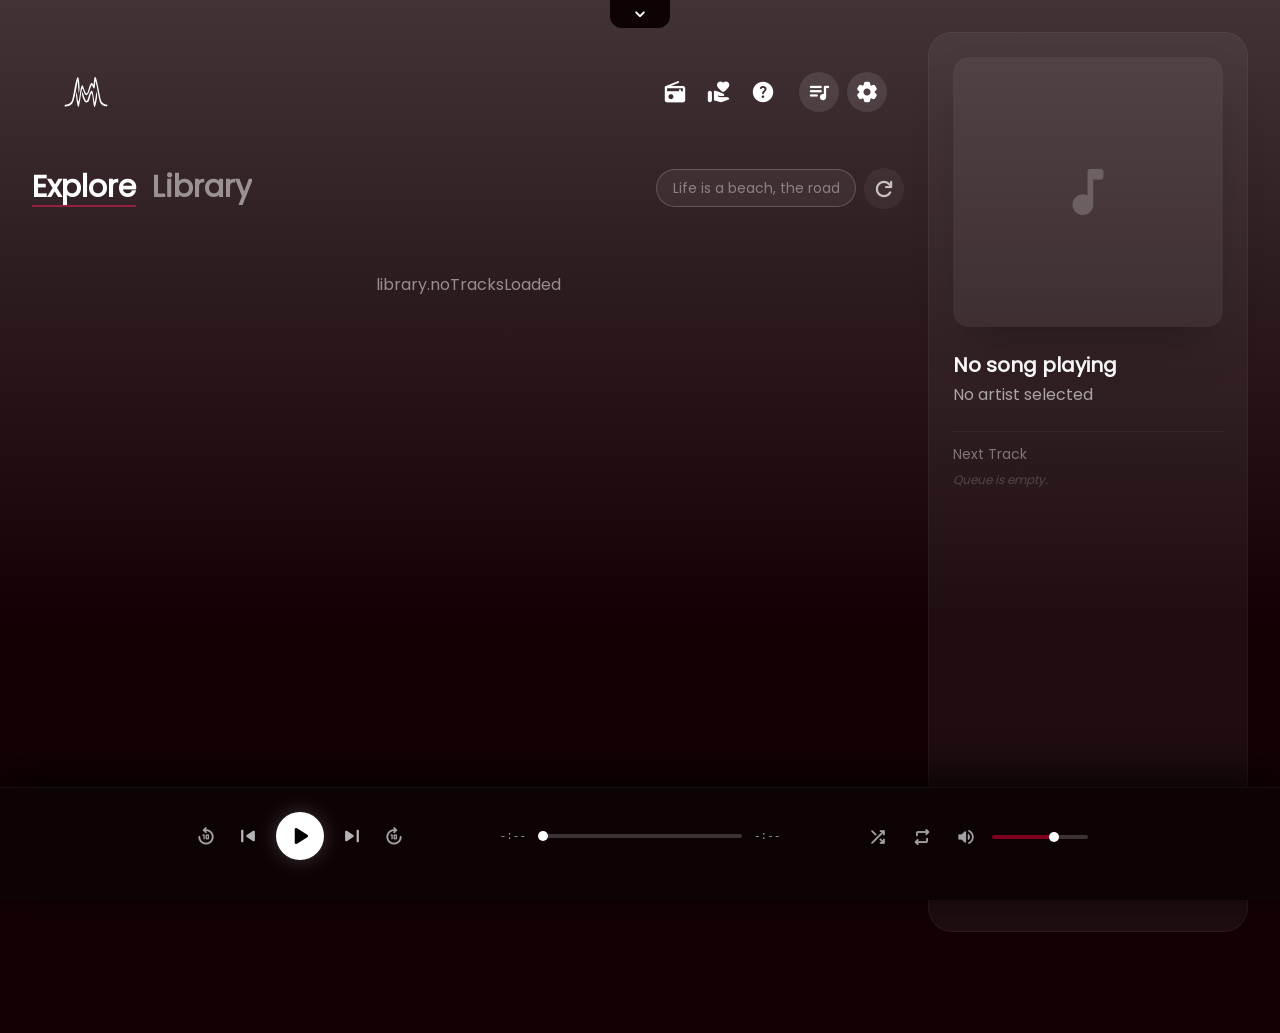
==== index.html @ e2f2f51b "Version Check" ====
<!DOCTYPE html>
<html lang="en">

<head>
    <meta charset="UTF-8">
    <meta name="viewport" content="width=device-width, initial-scale=1.0">
    <title data-i18n="app.title">Melech™ | Your Music, Your Kingdom.</title>
    <meta name="description"
        content="Melech is a free, open-source music player that works offline. No account, no tracking, no subscription. Your music stays on your device. Create playlists, enjoy gapless playback, and discover royalty-free music.">
    <meta name="keywords"
        content="music player, offline music, open source music, free music player, no subscription, privacy focused, local music player, web music player, PWA music, playlist manager">
    <meta name="author" content="Melech">
    <meta name="robots" content="index, follow">
    <link rel="canonical" href="https://melech.xmeroriginals.com">

    <meta property="og:title" content="Melech™ | Your Music, Your Kingdom">
    <meta property="og:description"
        content="A free, open-source music player that works offline. No account, no tracking, no subscription. Your music stays on your device.">
    <meta property="og:type" content="website">
    <meta property="og:url" content="https://melech.xmeroriginals.com">
    <meta property="og:image" content="https://melech.xmeroriginals.com/resources/MelechCover.png">
    <meta property="og:site_name" content="Melech">
    <meta property="og:locale" content="en_US">

    <meta name="twitter:card" content="summary_large_image">
    <meta name="twitter:title" content="Melech™ | Your Music, Your Kingdom">
    <meta name="twitter:description"
        content="A free, open-source music player that works offline. No account, no tracking, no subscription.">
    <meta name="twitter:image" content="https://melech.xmeroriginals.com/resources/MelechCover.png">

    <link rel="manifest" href="manifest.json">
    <meta name="theme-color" content="#140004">
    <meta name="mobile-web-app-capable" content="yes">
    <meta name="apple-mobile-web-app-capable" content="yes">
    <meta name="apple-mobile-web-app-status-bar-style" content="black-translucent">
    <meta name="apple-mobile-web-app-title" content="Melech">
    <link rel="apple-touch-icon" href="resources/512x512.png">
    <link id="favicon" rel="icon" type="image/svg+xml" href="resources/MelechLogoWhite.svg">

    <script type="application/ld+json">
    {
        "@context": "https://schema.org",
        "@type": "WebApplication",
        "name": "Melech",
        "headline": "Melech™ | Your Music, Your Kingdom",
        "description": "A free, open-source music player that works offline. No account, no tracking, no subscription.",
        "url": "https://melech.xmeroriginals.com",
        "applicationCategory": "MusicApplication",
        "operatingSystem": "Any",
        "offers": {
            "@type": "Offer",
            "price": "0",
            "priceCurrency": "USD"
        },
        "featureList": [
            "Offline music playback",
            "No account required",
            "No tracking",
            "Gapless playback",
            "Playlist management",
            "Smart volume",
            "Radio stations",
            "Import/Export library"
        ],
        "author": {
            "@type": "Organization",
            "name": "Melech Open Source Project",
            "url": "https://github.com/melechproject/"
        },
        "image": "https://melech.xmeroriginals.com/resources/MelechCover.png",
        "screenshot": "https://melech.xmeroriginals.com/resources/MelechCover.png"
    }
    </script>

    <script src="lib/tailwind.js"></script>
    <link rel="stylesheet" href="src/style.css">
    <link rel="stylesheet" href="src/styles/navbarMenu.css">
    <link rel="stylesheet" href="src/styles/playlist.css">
    <style>
        @font-face {
            font-family: 'Material Symbols Rounded';
            src: url('resources/icons/MaterialSymbolsRounded_Filled-Medium.ttf') format('truetype');
            font-weight: normal;
            font-style: normal;
        }

        .material-symbols-rounded {
            font-family: 'Material Symbols Rounded';
            font-weight: normal;
            font-size: 24px;
            display: inline-flex;
            align-items: center;
            justify-content: center;
            line-height: 1;
            vertical-align: middle;
        }

        @font-face {
            font-family: 'Poppins';
            src: url('resources/fonts/Poppins-Regular.ttf') format('truetype');
            font-weight: normal;
            font-style: normal;
        }

        * {
            box-sizing: border-box;
            margin: 0;
            padding: 0;
        }

        #desktopNowPlaying {
            display: none;
        }

        @media (min-width: 1024px) {
            #desktopNowPlaying {
                display: flex;
                position: fixed;
                right: 2rem;
                top: 2rem;
                width: 20rem;
                height: 100vh;
                z-index: 40;
                transition: height 0.5s ease;
            }

            #contentArea {
                margin-right: calc(20rem + 1.5rem);
            }
        }

        #desktopNowPlaying .custom-scrollbar {
            flex: 1;
            overflow-y: auto;
        }

        body {
            font-family: 'Poppins', sans-serif;
            background-color: var(--background-color);
            overflow-x: hidden;
        }

        :root {
            --primary-color: #800020;
            --primary-color-opacity: #8000205a;
            --secondary-color: #73021e;
            --overlay-color: #000000c4;
            --overlay-blur: 5px;
            --text-color: #ffffff;
            --background-color: #140004;
            --nav-link-color: #800020;
            --button-deactive-color: rgba(162, 162, 162, 1);
        }

        @media (max-width: 576px) {
            #menuControlBtn {
                display: flex;
            }

            .nav-links {
                display: none;
            }
        }
    </style>
</head>

<body class="has-footer no-scrollbar">
    <div id="playlistOverlay" role="dialog" aria-modal="true" aria-label="Menu"
        class="fixed inset-y-0 left-0 w-full sm:w-[25rem] bg-[#0D0204] shadow-2xl z-[70] flex flex-col -translate-x-full opacity-0 transition-[transform,opacity] duration-300 ease-in-out [&.open]:translate-x-0 [&.open]:opacity-100 border-r border-white/10 pointer-events-none [&.open]:pointer-events-auto will-change-transform">
        <div class="flex flex-col h-full pt-safe-top pb-safe-bottom">
            <div class="flex items-center justify-between p-4 border-b border-white/10">
                <h2 id="menuTopTitle" class="text-xl font-bold text-white flex items-center gap-2">
                    <span id="panelGreeting"></span>
                </h2>
                <button id="playlistCloseBtn" aria-label="Close" data-i18n-aria="upload.close"
                    class="w-10 h-10 flex items-center justify-center rounded-full hover:bg-white/10 transition-all">
                    <span translate="no" class="material-symbols-rounded text-white">close</span>
                </button>
            </div>

            <div id="playlistList" class="flex-1 overflow-y-auto p-4 space-y-3 custom-scrollbar"
                style="padding-bottom: 5rem;">

            </div>
        </div>
        <div class="absolute bottom-0 left-0 right-0 h-32 pointer-events-none"
            style="background: linear-gradient(to top, rgba(13,2,4,0.95) 0%, rgba(13,2,4,0.8) 40%, transparent 100%);">
        </div>
        <div class="absolute bottom-4 left-3 pointer-events-auto flex items-center gap-2">
            <img src="./resources/JH-PartnerLogo.png" id="jukehostStandaloneBtn"
                class="w-14 h-14 flex items-center justify-center rounded-full shadow-lg transition-all duration-300 ease-out text-white shrink-0 z-10 active:scale-95 cursor-pointer"
                aria-label="Import from JukeHost">
            <div id="playlistFabContainer"
                class="flex items-center rounded-full shadow-lg transition-all duration-300 ease-out"
                style="width: 56px; height: 56px; background: var(--primary-color); overflow: hidden; -webkit-transform: translateZ(0); transform: translateZ(0);">
                <style>
                    #playlistFabContainer::-webkit-scrollbar {
                        display: none;
                    }
                </style>
                <button id="playlistFabBtn"
                    class="w-14 h-14 flex items-center justify-center text-white shrink-0 sticky left-0 z-10"
                    style="background: var(--primary-color); -webkit-backface-visibility: hidden; backface-visibility: hidden;">
                    <span id="playlistFabIcon" class="material-symbols-rounded text-2xl">more_vert</span>
                </button>
                <div id="playlistFabActions"
                    class="flex items-center gap-2 pr-3 opacity-0 transition-[max-width,opacity] duration-300 ease-out whitespace-nowrap shrink-0 will-change-[max-width,opacity]"
                    style="max-width: 0; overflow: hidden; overflow-x: auto;">
                    <button id="createPlaylistBtn"
                        class="flex items-center gap-2 px-4 py-2.5 text-white rounded-full text-sm font-medium transition-all shrink-0">
                        <span translate="no" class="material-symbols-rounded text-lg">add</span>
                        <span data-i18n="playlist.newPlaylist">New Playlist</span>
                    </button>
                    <button id="importPlaylistBtn"
                        class="flex items-center gap-2 px-4 py-2.5 text-white rounded-full text-sm font-medium transition-all shrink-0">
                        <span translate="no" class="material-symbols-rounded text-lg">upload</span>
                        <span data-i18n="playlist.import">Import</span>
                    </button>
                </div>
            </div>
        </div>
    </div>

    <div id="menuOverlay" role="dialog" aria-modal="true" aria-label="Quick Access" data-i18n-aria="nav.menu">
        <button id="menuCloseBtn" aria-label="Close Menu" data-i18n-aria="nav.closeMenu">
            <span translate="no" class="material-symbols-rounded" translate="no">close</span>
        </button>
        <a href="#" id="mobileRadioBtn" class="flex items-center gap-2 text-lg text-white">
            <span translate="no" class="material-symbols-rounded text-4xl" translate="no">
                radio
            </span>
            <span data-i18n="nav.radio">Radio</span>
        </a>
        <a id="donateBtn" href="https://buymeacoffee.com/xmer" target="_blank"
            class="flex items-center gap-2 text-lg text-white">
            <span translate="no" class="material-symbols-rounded text-4xl" translate="no">
                volunteer_activism
            </span>
            <span data-i18n="nav.donate">Donate</span>
        </a>
        <a href="about/" target="_blank" class="flex items-center gap-2 text-lg text-white">
            <span translate="no" class="material-symbols-rounded text-4xl" translate="no">
                help
            </span>
            <span data-i18n="nav.about">About</span>
        </a>
    </div>

    <main class="flex flex-col md:flex-row gap-6 p-4 md:p-8 relative"
        style="background-color: var(--background-color); min-height: 100vh;">
        <div id="coverDynamicColorBg"></div>
        <div id="contentArea" class="flex-1">

            <div id="staticNavbarContainer" class="navbar-container mb-8">
                <nav class="navbar" aria-label="Quick Access" data-i18n-aria="nav.menu">
                    <div>
                        <img src="resources/MelechLogoWhite.svg" class="navbar-logo" alt="Melech Logo">
                    </div>
                    <div class="flex items-center">
                        <div class="nav-links mr-2">
                            <a href="#" id="desktopRadioBtn" class="flex items-center text-white">
                                <span translate="no" class="material-symbols-rounded text-2xl"
                                    translate="no">radio</span>
                            </a>
                            <a class="donate-btn flex items-center text-white" id="donateBtn"
                                href="https://buymeacoffee.com/xmer" target="_blank">
                                <span translate="no" class="material-symbols-rounded text-2xl"
                                    translate="no">volunteer_activism</span>
                            </a>
                            <a href="about/" target="_blank" class="flex items-center text-white mr-2">
                                <span translate="no" class="material-symbols-rounded text-2xl"
                                    translate="no">help</span>
                            </a>
                        </div>

                        <button id="menuControlBtn" aria-label="Open Menu" aria-expanded="false"
                            aria-controls="menuOverlay">
                            <span translate="no" class="material-symbols-rounded text-white" translate="no">menu</span>
                        </button>

                        <button id="playlistMenuBtn" aria-label="Playlists" data-i18n-aria="nav.playlists"
                            aria-expanded="false"
                            class="flex items-center justify-center w-10 h-10 rounded-full bg-white/10 hover:bg-white/20 transition-all">
                            <span translate="no" class="material-symbols-rounded text-white"
                                translate="no">queue_music</span>
                        </button>

                        <button id="settingsBtnMain" aria-label="Settings"
                            class="flex items-center justify-center w-10 h-10 rounded-full bg-white/10 hover:bg-white/20 transition-all ml-2">
                            <span translate="no" class="material-symbols-rounded text-white"
                                translate="no">settings</span>
                        </button>
                    </div>
                </nav>
            </div>

            <div id="fixedNavbarContainer"></div>

            <section id="songLibrary" class="mt-8">
                <div id="songLibraryHeader" class="flex items-center justify-between gap-3 mb-6">
                    <div id="musicSourceTabs"
                        class="flex items-center gap-4 whitespace-nowrap overflow-hidden transition-all duration-300"
                        role="tablist" aria-label="Music source">
                        <button id="exploreTab" role="tab" aria-selected="true" aria-controls="exploreContent"
                            class="text-2xl md:text-3xl font-bold text-white transition-all hover:text-white/80 border-b-2 border-[var(--primary-color)] whitespace-nowrap"
                            data-i18n="tabs.explore">Explore</button>
                        <button id="libraryTab" role="tab" aria-selected="false" aria-controls="libraryContent"
                            class="text-2xl md:text-3xl font-bold text-white/50 transition-all hover:text-white border-b-2 border-transparent whitespace-nowrap"
                            data-i18n="tabs.library">Library</button>
                    </div>
                    <div id="songLibraryActions" class="flex items-center gap-2 flex-shrink-0">
                        <div class="relative flex items-center ml-auto">
                            <input id="songSearch" type="search" enterkeyhint="search"
                                class="px-4 py-2 rounded-full bg-white/5 border text-sm placeholder-white/40 border-white/20 hover:bg-white/10 transition-all text-white/70 hover:text-white w-[200px] focus:outline-none focus:ring-0 focus-visible:outline-none focus-visible:ring-0 focus:border-[var(--primary-color)]"
                                data-i18n-placeholder="search.searchSong">
                            <span id="clearSearch"
                                class="material-symbols-rounded absolute right-3 text-white/20 hover:text-white/40 cursor-pointer hidden select-none"
                                style="font-size: 18px;" translate="no">close</span>
                        </div>
                        <button id="mobileSearchToggle" type="button"
                            class="hidden p-2 rounded-full bg-white/5 hover:bg-white/10 transition-colors text-white/70 hover:text-white"
                            aria-label="Search" aria-expanded="false">
                            <span translate="no" class="material-symbols-rounded" translate="no">search</span>
                        </button>
                        <button id="refreshLibrary"
                            class="p-2 rounded-full bg-white/5 hover:bg-white/10 transition-colors text-white/70 hover:text-white">
                            <span translate="no" class="material-symbols-rounded" translate="no">refresh</span>
                        </button>
                    </div>
                </div>
                <div id="exploreContent" role="tabpanel" aria-labelledby="exploreTab">
                    <div id="songGrid"
                        class="grid grid-cols-2 sm:grid-cols-3 lg:grid-cols-4 xl:grid-cols-5 gap-4 md:gap-6">
                        <div class="animate-pulse bg-white/5 aspect-square rounded-2xl"></div>
                        <div class="animate-pulse bg-white/5 aspect-square rounded-2xl"></div>
                        <div class="animate-pulse bg-white/5 aspect-square rounded-2xl"></div>
                        <div class="animate-pulse bg-white/5 aspect-square rounded-2xl"></div>
                        <div class="animate-pulse bg-white/5 aspect-square rounded-2xl"></div>
                    </div>
                </div>
                <div id="libraryContent" role="tabpanel" aria-labelledby="libraryTab" class="hidden">
                    <div id="userSongGrid"
                        class="grid grid-cols-2 sm:grid-cols-3 lg:grid-cols-4 xl:grid-cols-5 gap-4 md:gap-6">
                        <p class="col-span-full text-center text-white/50 py-10" data-i18n="library.emptyLibraryText">
                            This corner is the summer corner, that corner is the winter corner, in the middle is a water
                            bottle.</p>
                    </div>
                </div>
            </section>
        </div>

        <aside id="desktopNowPlaying"
            class="hidden lg:flex w-80 h-auto shrink-0 flex-col p-6 rounded-3xl bg-white/5 border border-white/5">
            <div id="sidePlayerImageCase"
                class="aspect-square w-full mb-6 rounded-2xl bg-white/5 overflow-hidden shadow-2xl relative group player-image-container">
                <img id="sidePlayerImage" src="" alt=""
                    class="w-full h-full object-cover opacity-0 transition-opacity duration-500">
                <div id="sidePlayerPlaceholder" class="absolute inset-0 flex items-center justify-center text-white/20">
                    <span translate="no" class="material-symbols-rounded !text-6xl">music_note</span>
                </div>

                <div class="track-loading-overlay hidden" id="sidePlayerLoading">
                    <div class="track-loading-spinner"></div>
                </div>
            </div>
            <div class="flex items-center justify-between gap-4 mb-6">
                <div class="flex flex-col gap-1 min-w-0">
                    <h3 id="sidePlayerTitle" class="text-xl font-bold text-white truncate"
                        data-i18n="player.noSongPlaying">No song playing</h3>
                    <p id="sidePlayerArtist" class="text-white/60 truncate" data-i18n="player.noArtistSelected">No
                        artist selected</p>
                </div>
                <button id="sidePlayerFavoriteBtn"
                    class="p-2 text-white/40 hover:text-white transition-all transform active:scale-90 opacity-0 pointer-events-none shrink-0">
                    <span translate="no" class="material-symbols-rounded !text-2xl">favorite</span>
                </button>
            </div>
            <div class="pt-3 border-t border-white/5 flex flex-col min-h-0">
                <div class="flex items-center justify-between mb-2 text-sm text-white/40">
                    <span data-i18n="player.nextTrack">Next Track</span>
                </div>
                <div id="nextTracksGrid" class="flex flex-col gap-3 h-48 overflow-y-auto pr-2 custom-scrollbar">
                    <p class="text-xs text-white/20 italic" data-i18n="player.queueEmpty">Queue is empty.</p>
                </div>
                <div id="nextTrackInfo" class="flex items-center gap-2 hidden">
                    <img src="./resources/MelechCover.png" id="nextTrackImage" alt="Cover" class="w-12 h-12 rounded-lg">
                    <div class="flex-1 min-w-0">
                        <h4 id="nextTrackTitle" class="text-sm font-semibold text-white truncate">Next track</h4>
                        <p id="nextTrackArtist" class="text-xs text-white/60 truncate">Artist</p>
                    </div>
                </div>
            </div>
        </aside>
    </main>

    <div id="mobileMiniPlayer"
        class="lg:hidden fixed left-2 right-2 z-[55] bg-[#1a0a0f] border border-white/10 rounded-xl translate-y-64 opacity-0 transition-[transform,opacity] duration-500 shadow-2xl pointer-events-none overflow-hidden will-change-transform">
        <div class="flex items-center gap-3 p-2 relative">
            <div class="flex-1 flex items-center gap-3 min-w-0" id="miniPlayerInfo">
                <div
                    class="w-10 h-10 rounded-lg bg-white/20 overflow-hidden shrink-0 shadow-lg player-image-container relative">
                    <img id="miniPlayerImage" src="" alt="" class="w-full h-full object-cover">

                    <div class="track-loading-overlay hidden" id="miniPlayerLoading">
                        <div class="track-loading-spinner"></div>
                    </div>
                </div>
                <div class="flex-1 min-w-0">
                    <h4 id="miniPlayerTitle" class="text-xs font-bold text-white truncate">Title</h4>
                    <p id="miniPlayerArtist" class="text-[10px] text-white/60 truncate">Artist</p>
                </div>
            </div>
            <div class="flex items-center gap-0">
                <button id="favoriteMiniPlayerBtn"
                    class="w-10 h-10 flex items-center justify-center text-white/40 active:scale-90 transition-all">
                    <span translate="no" class="material-symbols-rounded !text-xl">favorite</span>
                </button>
                <button id="miniPlayPauseBtn"
                    class="w-10 h-10 flex items-center justify-center text-white active:scale-90 transition-all">
                    <span translate="no" class="material-symbols-rounded !text-2xl">play_arrow</span>
                </button>
            </div>
        </div>
        <div class="absolute bottom-0 left-0 h-[2px] bg-white/20 w-full">
            <div id="miniProgressLine" class="h-full bg-[var(--primary-color)] w-0 transition-all duration-300"></div>
        </div>
    </div>

    <div id="mobileFullPlayer"
        class="lg:hidden fixed inset-0 z-[100] bg-[#140004] translate-y-full transition-transform duration-500 flex flex-col">
        <div class="flex items-center justify-between p-4 pt-safe-top">
            <button id="closeFullPlayerBtn" class="p-2 text-white/50 hover:text-white transition-colors">
                <span translate="no" class="material-symbols-rounded !text-3xl">expand_more</span>
            </button>
        </div>

        <div class="flex-1 flex flex-col items-center justify-center px-8 pb-4 min-h-0">
            <div
                class="w-full max-w-[280px] aspect-square rounded-2xl overflow-hidden shadow-[0_10px_40px_rgba(0,0,0,0.6)] bg-white/5 mb-6 player-image-container relative">
                <img id="fullPlayerImage" src="" alt="" class="w-full h-full object-cover">

                <div class="track-loading-overlay hidden" id="fullPlayerLoading">
                    <div class="track-loading-spinner"></div>
                </div>
            </div>

            <div class="w-full text-center mb-6 relative">
                <h2 id="fullPlayerTitle" class="text-xl sm:text-2xl font-bold text-white mb-1 truncate px-2">Song Title
                </h2>
                <div class="flex items-center justify-center gap-2">
                    <p id="fullPlayerArtist" class="text-base text-white/60 truncate max-w-[70%]">Artist Name</p>
                    <button id="fullPlayerFavoriteBtn" class="text-white/40 active:scale-90 transition-all p-1">
                        <span translate="no" class="material-symbols-rounded !text-xl">favorite</span>
                    </button>
                </div>
            </div>
        </div>

        <div class="px-6 pb-safe-bottom pb-8 pt-2">
            <div class="flex flex-col gap-5">
                <div class="flex flex-col gap-2 relative">
                    <input type="range" id="fullPlayerProgress" class="player-slider" min="0" max="100" value="0">
                    <div id="liveIndicatorFull"
                        class="absolute inset-0 flex items-center justify-center pointer-events-none hidden"
                        style="height: 4px; top: 0;">
                        <span
                            class="bg-[var(--primary-color)] text-white text-[10px] font-bold px-2 py-0.5 rounded flex items-center gap-1.5 shadow-[0_0_15px_rgba(128,0,32,0.5)]">
                            <span class="w-1.5 h-1.5 bg-white rounded-full animate-pulse"></span>
                            <span data-i18n="radio.live">Live</span>
                        </span>
                    </div>
                    <div class="flex justify-between text-xs text-white/40 font-mono">
                        <span id="fullPlayerTime">0:00</span>
                        <span id="fullPlayerDuration">0:00</span>
                    </div>
                </div>

                <div class="flex items-center justify-center gap-3 xs:gap-4 sm:gap-6">
                    <button class="text-white/40 hover:text-white transition-colors p-1 flex-shrink-0">
                        <span translate="no" class="material-symbols-rounded !text-xl sm:!text-2xl">shuffle</span>
                    </button>
                    <button id="fullPlayerPrevBtn"
                        class="text-white hover:text-white/80 transition-colors p-1 flex-shrink-0">
                        <span translate="no"
                            class="material-symbols-rounded !text-3xl sm:!text-4xl">skip_previous</span>
                    </button>
                    <button id="fullPlayPauseBtn"
                        class="w-14 h-14 sm:w-16 sm:h-16 bg-white text-black rounded-full flex items-center justify-center shadow-2xl active:scale-95 transition-all hover:scale-105 flex-shrink-0">
                        <span translate="no" class="material-symbols-rounded !text-3xl sm:!text-4xl">play_arrow</span>
                    </button>
                    <button id="fullPlayerNextBtn"
                        class="text-white hover:text-white/80 transition-colors p-1 flex-shrink-0">
                        <span translate="no" class="material-symbols-rounded !text-3xl sm:!text-4xl">skip_next</span>
                    </button>
                    <button class="text-white/40 hover:text-white transition-colors p-1 flex-shrink-0">
                        <span translate="no" class="material-symbols-rounded !text-xl sm:!text-2xl">repeat</span>
                    </button>
                </div>
            </div>
        </div>
    </div>

    <footer id="musicPlayerFooter"
        class="fixed bottom-0 left-0 right-0 z-[60] bg-[#0D0204] border-t border-white/5 text-white transition-[transform,opacity] duration-500 shadow-[0_-10px_40px_rgba(0,0,0,0.8)]"
        style="padding-bottom: calc(1rem + env(safe-area-inset-bottom))">

        <div class="md:hidden w-full px-0 pt-0 relative flex items-center justify-center">
            <input type="range" id="mobileProgress" class="player-slider" min="0" max="100" value="0">
            <div id="liveIndicatorMobile"
                class="absolute inset-0 flex items-center justify-center pointer-events-none hidden">
                <span
                    class="bg-[var(--primary-color)] mt-3 text-white text-[9px] font-bold px-1.5 py-0.5 rounded flex items-center gap-1 shadow-[0_0_10px_rgba(128,0,32,0.5)]">
                    <span class="w-1 h-1 bg-white rounded-full animate-pulse"></span>
                    <span data-i18n="radio.live">Live</span>
                </span>
            </div>
        </div>

        <div class="max-w-[1920px] mx-auto px-4 md:px-8 py-5 md:py-6">
            <div class="flex flex-col md:flex-row md:items-center md:justify-between gap-4 md:gap-8 max-w-4xl mx-auto">
                <div class="flex items-center justify-between md:justify-start md:gap-6 order-3 md:order-1 md:w-[30%]">
                    <div class="flex items-center gap-4 md:gap-2 flex-1 md:flex-none justify-center">
                        <button id="replay10Btn"
                            class="text-[var(--button-deactive-color)] hover:text-white transition-colors active:scale-90 p-1">
                            <span translate="no" class="material-symbols-rounded !text-xl">replay_10</span>
                        </button>
                        <button id="skipPrevBtn"
                            class="text-white/70 hover:text-white hover:scale-110 active:scale-90 transition-all p-2">
                            <span translate="no"
                                class="material-symbols-rounded !text-3xl md:!text-2xl">skip_previous</span>
                        </button>

                        <button id="playPauseBtn"
                            class="w-14 h-14 md:w-12 md:h-12 bg-white text-black rounded-full flex items-center justify-center hover:scale-105 active:scale-95 transition-all shadow-[0_0_20px_rgba(255,255,255,0.2)]">
                            <span translate="no"
                                class="material-symbols-rounded !text-4xl md:!text-3xl">play_arrow</span>
                        </button>

                        <button id="skipNextBtn"
                            class="text-white/70 hover:text-white hover:scale-110 active:scale-90 transition-all p-2">
                            <span translate="no"
                                class="material-symbols-rounded !text-3xl md:!text-2xl">skip_next</span>
                        </button>
                        <button id="forward10Btn"
                            class="text-[var(--button-deactive-color)] hover:text-white transition-colors active:scale-90 p-1">
                            <span translate="no" class="material-symbols-rounded !text-xl">forward_10</span>
                        </button>
                    </div>
                </div>

                <div class="hidden md:flex order-2 flex-1 flex-col items-center gap-1 min-w-0">
                    <div class="w-full relative h-1.5 group cursor-pointer flex items-center">
                        <span id="trackTime"
                            class="text-[11px] text-[var(--button-deactive-color)] w-12 text-right mr-3 font-mono">-:--</span>
                        <input type="range" id="trackProgress" class="player-slider" min="0" max="100" value="0">
                        <div id="liveIndicator"
                            class="absolute inset-0 flex items-center justify-center pointer-events-none hidden">
                            <span
                                class="bg-[var(--primary-color)] text-white text-[10px] font-bold px-2 py-0.5 rounded flex items-center gap-1.5 shadow-[0_0_15px_rgba(128,0,32,0.5)]">
                                <span class="w-1.5 h-1.5 bg-white rounded-full animate-pulse"></span>
                                <span data-i18n="radio.live">Live</span>
                            </span>
                        </div>
                        <span id="trackDuration"
                            class="text-[11px] text-[var(--button-deactive-color)] w-12 ml-3 font-mono">-:--</span>
                    </div>
                </div>

                <div
                    class="flex items-center justify-center md:justify-end gap-5 md:gap-4 order-2 md:order-3 md:w-[30%]">
                    <button id="favoriteFooterBtn"
                        class="hidden lg:flex text-white/40 hover:text-white transition-all transform active:scale-90 p-1 opacity-0 pointer-events-none">
                        <span translate="no"
                            class="material-symbols-rounded !text-[22px] md:!text-[20px]">favorite</span>
                    </button>

                    <button id="shuffleBtn"
                        class="text-[var(--button-deactive-color)] hover:text-white transition-all transform active:scale-90 p-1">
                        <span translate="no"
                            class="material-symbols-rounded !text-[22px] md:!text-[20px]">shuffle</span>
                    </button>

                    <button id="loopBtn"
                        class="text-[var(--button-deactive-color)] hover:text-white transition-all transform active:scale-90 p-1 relative">
                        <span id="loopIcon" translate="no"
                            class="material-symbols-rounded !text-[22px] md:!text-[20px]">repeat</span>
                    </button>

                    <div class="flex items-center gap-3 group">
                        <button id="volumeBtn"
                            class="text-[var(--button-deactive-color)] group-hover:text-white transition-colors p-1">
                            <span translate="no"
                                class="material-symbols-rounded !text-[24px] md:!text-[20px]">volume_up</span>
                        </button>
                        <div class="flex flex-1 items-center translate-y-[1px]">
                            <input type="range" id="volumeSlider" class="volume-slider w-24" min="0" max="100"
                                value="66">
                        </div>
                    </div>
                </div>
            </div>
        </div>
    </footer>

    <div id="playlistDetailPanel"
        class="fixed inset-y-0 left-0 w-full sm:w-[25rem] bg-[#0D0204] z-[75] flex flex-col -translate-x-full opacity-0 transition-[transform,opacity] duration-300 ease-in-out [&.open]:translate-x-0 [&.open]:opacity-100 border-r border-white/10 pointer-events-none [&.open]:pointer-events-auto will-change-transform">
        <div class="flex flex-col h-full pt-safe-top pb-safe-bottom">
            <div class="flex items-center justify-between p-4 border-b border-white/10">
                <button id="playlistDetailPlayBtn"
                    class="flex items-center gap-2 px-4 py-2 bg-[var(--primary-color)] hover:bg-[var(--secondary-color)] text-white rounded-xl transition-all">
                    <span translate="no" class="material-symbols-rounded">play_arrow</span>
                    <span class="text-sm font-medium whitespace-nowrap" data-i18n="player.play">Play</span>
                </button>
                <button id="playlistDetailBackBtn"
                    class="w-10 h-10 flex items-center justify-center rounded-full hover:bg-white/10 transition-all">
                    <span translate="no" class="material-symbols-rounded text-white">arrow_back</span>
                </button>
            </div>

            <div class="p-4 border-b border-white/10 bg-white/5">
                <h1 id="playlistDetailTitle" class="text-2xl font-bold text-white truncate">Playlist Name</h1>
                <p id="playlistDetailCount" class="text-white/50 text-sm">0 songs</p>
            </div>

            <div id="playlistDetailTracks" class="flex-1 overflow-y-auto p-4 space-y-2 custom-scrollbar">
            </div>
        </div>
    </div>

    <div id="createPlaylistModal"
        class="fixed inset-0 z-[80] flex items-center justify-center opacity-0 pointer-events-none transition-opacity duration-300">
        <div class="absolute inset-0 bg-black/80" id="createPlaylistBackdrop"></div>
        <div
            class="relative bg-[#1a0a0f] rounded-2xl p-6 w-full max-w-sm mx-4 shadow-2xl transform transition-transform duration-300 scale-100">
            <h3 class="text-xl font-bold text-white mb-4" data-i18n="playlist.createPlaylist">Create Playlist</h3>
            <div class="flex flex-col gap-3 mb-4">
                <div class="h-full aspect-square flex-shrink-0">
                    <div id="createPlaylistCoverPreview"
                        class="relative h-full w-full rounded-xl overflow-hidden cursor-pointer group bg-white/10">
                        <img id="createPlaylistCoverImg" src="./resources/MelechCover.png" alt="Cover"
                            data-i18n-attr="alt" data-i18n="playlist.coverImage" class="w-full h-full object-cover">
                        <div
                            class="absolute inset-0 bg-black/50 opacity-0 group-hover:opacity-100 transition-opacity flex items-center justify-center">
                            <span translate="no" class="material-symbols-rounded text-white !text-3xl">edit</span>
                        </div>
                    </div>
                    <input type="file" id="createPlaylistCoverInput" accept="image/*" class="hidden">
                </div>

                <div class="flex flex-col gap-3 justify-between flex-grow">
                    <input type="text" id="playlistNameInput" placeholder="My Awesome Playlist..."
                        data-i18n-placeholder="playlist.playlistNamePlaceholder"
                        class="w-full h-full px-4 py-3 bg-white/10 border border-white/20 rounded-xl text-white text-sm placeholder-white/40 focus:outline-none focus:ring-0 focus-visible:outline-none focus-visible:ring-0 focus:border-[var(--primary-color)] transition-colors">
                </div>
            </div>
            <div class="flex gap-3">
                <button id="cancelCreatePlaylist"
                    class="flex-1 py-3 px-4 bg-white/10 hover:bg-white/20 text-white rounded-xl transition-all"
                    data-i18n="playlist.cancel">Cancel</button>
                <button id="confirmCreatePlaylist"
                    class="flex-1 py-3 px-4 bg-[var(--primary-color)] hover:bg-[var(--secondary-color)] text-white rounded-xl transition-all"
                    data-i18n="playlist.create">Create</button>
            </div>
        </div>
    </div>

    <div id="addToPlaylistModal"
        class="fixed inset-0 z-[80] flex items-center justify-center opacity-0 pointer-events-none transition-opacity duration-300">
        <div class="absolute inset-0 bg-black/80" id="addToPlaylistBackdrop"></div>
        <div class="relative bg-[#1a0a0f] rounded-2xl p-6 w-full max-w-md mx-4 shadow-2xl max-h-[80vh] flex flex-col">
            <h3 class="text-xl font-bold text-white mb-4 flex items-center gap-2">
                <span translate="no" class="material-symbols-rounded text-[var(--primary-color)]">playlist_add</span>
                <span data-i18n="playlist.addToPlaylist">Add to Playlist</span>
            </h3>
            <div id="addToPlaylistList" class="flex-1 overflow-y-auto space-y-2 custom-scrollbar mb-4">
            </div>
            <button id="cancelAddToPlaylist"
                class="w-full py-3 px-4 bg-white/10 hover:bg-white/20 text-white rounded-xl transition-all"
                data-i18n="playlist.cancel">Cancel</button>
        </div>
    </div>

    <div id="playlistContextMenu"
        class="fixed z-[100] bg-[#1a0a0f] border border-white/10 rounded-xl shadow-2xl py-2 min-w-[180px] opacity-0 pointer-events-none transition-opacity duration-200"
        style="display: none;">
        <button id="contextEditPlaylist"
            class="w-full px-4 py-3 text-left text-white hover:bg-white/10 transition-colors flex items-center gap-3">
            <span translate="no" class="material-symbols-rounded text-white/60">edit</span>
            <span data-i18n="contextMenu.edit">Edit</span>
        </button>
        <button id="contextSharePlaylist"
            class="w-full px-4 py-3 text-left text-white hover:bg-white/10 transition-colors flex items-center gap-3">
            <span translate="no" class="material-symbols-rounded text-white/60">share</span>
            <span data-i18n="playlist.sharePlaylist">Share Playlist</span>
        </button>
        <button id="contextExportPlaylist"
            class="w-full px-4 py-3 text-left text-white hover:bg-white/10 transition-colors flex items-center gap-3">
            <span translate="no" class="material-symbols-rounded text-white/60">download</span>
            <span data-i18n="playlist.export">Export</span>
        </button>
        <button id="contextDownloadOffline"
            class="w-full px-4 py-3 text-left text-white hover:bg-white/10 transition-colors flex items-center gap-3">
            <span translate="no" class="material-symbols-rounded text-white/60">android_wifi_3_bar_off</span>
            <span data-i18n="playlist.downloadOffline">Download Offline</span>
        </button>
        <div class="h-px bg-white/10 my-2"></div>
        <button id="contextDeletePlaylist"
            class="w-full px-4 py-3 text-left text-red-400 hover:bg-red-500/10 transition-colors flex items-center gap-3">
            <span translate="no" class="material-symbols-rounded text-red-400">delete</span>
            <span data-i18n="contextMenu.delete">Delete</span>
        </button>
    </div>

    <div id="editPlaylistModal"
        class="fixed inset-0 z-[80] flex items-center justify-center opacity-0 pointer-events-none transition-opacity duration-300">
        <div class="absolute inset-0 bg-black/80" id="editPlaylistBackdrop"></div>
        <div
            class="relative bg-[#1a0a0f] rounded-2xl p-6 w-full max-w-sm mx-4 shadow-2xl transform scale-95 transition-transform duration-300">
            <h3 class="text-xl font-bold text-white mb-4" data-i18n="playlist.editPlaylist">Edit Playlist</h3>

            <div class="flex flex-col gap-3 mb-4">
                <div class="h-full aspect-square flex-shrink-0">
                    <div id="editPlaylistCoverPreview"
                        class="relative h-full w-full rounded-xl overflow-hidden cursor-pointer group bg-white/10">
                        <img id="editPlaylistCoverImg" src="" alt="Cover" data-i18n-attr="alt"
                            data-i18n="playlist.coverImage" class="w-full h-full object-cover hidden">
                        <div id="editPlaylistCoverPlaceholder"
                            class="absolute inset-0 flex flex-col items-center justify-center text-white/40">
                            <span translate="no" class="material-symbols-rounded !text-3xl">image</span>
                        </div>
                        <div
                            class="absolute inset-0 bg-black/50 opacity-0 group-hover:opacity-100 transition-opacity flex items-center justify-center">
                            <span translate="no" class="material-symbols-rounded text-white !text-2xl">edit</span>
                        </div>
                    </div>
                    <input type="file" id="editPlaylistCoverInput" accept="image/*" class="hidden">
                </div>

                <div class="flex flex-col gap-2 justify-between flex-grow">
                    <input type="text" id="editPlaylistNameInput" placeholder="Playlist name..."
                        data-i18n-placeholder="playlist.playlistNamePlaceholder"
                        class="w-full h-full px-4 py-3 bg-white/10 border border-white/20 rounded-xl text-white text-sm placeholder-white/40 focus:outline-none focus:ring-0 focus-visible:outline-none focus-visible:ring-0 focus:border-[var(--primary-color)] transition-colors">
                    <input type="hidden" id="editPlaylistId">
                </div>
            </div>

            <div class="flex gap-3">
                <button id="cancelEditPlaylist"
                    class="flex-1 py-3 px-4 bg-white/10 hover:bg-white/20 text-white rounded-xl transition-all"
                    data-i18n="playlist.cancel">Cancel</button>
                <button id="confirmEditPlaylist"
                    class="flex-1 py-3 px-4 bg-[var(--primary-color)] hover:bg-[var(--secondary-color)] text-white rounded-xl transition-all"
                    data-i18n="playlist.save">Save</button>
            </div>
        </div>
    </div>

    <div id="editSongModal"
        class="fixed inset-0 z-[80] flex items-center justify-center opacity-0 pointer-events-none transition-opacity duration-300">
        <div class="absolute inset-0 bg-black/80" id="editSongBackdrop"></div>
        <div
            class="relative bg-[#1a0a0f] rounded-2xl p-6 w-full max-w-md mx-4 shadow-2xl transform scale-95 transition-transform duration-300">
            <h3 class="text-xl font-bold text-white mb-4" data-i18n="song.editSong">Edit Song</h3>

            <div class="flex items-stretch gap-2 h-[105px] mb-4">
                <div class="h-full aspect-square flex-shrink-0">
                    <div id="editSongCoverPreview"
                        class="relative h-full w-full rounded-xl overflow-hidden cursor-pointer group">
                        <img id="editSongCoverImg" src="" alt="Cover" data-i18n-attr="alt" data-i18n="song.coverImage"
                            class="w-full h-full object-cover">
                        <div
                            class="absolute inset-0 bg-black/50 opacity-0 group-hover:opacity-100 transition-opacity duration-300 flex items-center justify-center">
                            <span translate="no" class="material-symbols-rounded text-white !text-3xl">edit</span>
                        </div>
                    </div>
                </div>

                <div class="flex flex-col gap-3 justify-between flex-grow">
                    <input type="text" id="editSongTitleInput" placeholder="Song name..."
                        data-i18n-placeholder="song.songNamePlaceholder"
                        class="w-full h-full px-4 py-2 bg-white/10 border border-white/20 rounded-xl text-white text-sm placeholder-white/40 focus:outline-none focus:ring-0 focus-visible:outline-none focus-visible:ring-0 focus:border-[var(--primary-color)] transition-colors">
                    <input type="text" id="editSongArtistInput" placeholder="Artist name..."
                        data-i18n-placeholder="song.artistNamePlaceholder"
                        class="w-full h-full px-4 py-2 bg-white/10 border border-white/20 rounded-xl text-white text-sm placeholder-white/40 focus:outline-none focus:ring-0 focus-visible:outline-none focus-visible:ring-0 focus:border-[var(--primary-color)] transition-colors">
                    <input type="hidden" id="editSongId">
                </div>
            </div>

            <div class="flex gap-3">
                <button id="cancelEditSong"
                    class="flex-1 py-3 px-4 bg-white/10 hover:bg-white/20 text-white rounded-xl transition-all"
                    data-i18n="playlist.cancel">Cancel</button>
                <button id="confirmEditSong"
                    class="flex-1 py-3 px-4 bg-[var(--primary-color)] hover:bg-[var(--secondary-color)] text-white rounded-xl transition-all"
                    data-i18n="playlist.save">Save</button>
            </div>
        </div>
    </div>

    <div id="uploadSongsModal"
        class="fixed inset-0 z-[80] flex items-center justify-center opacity-0 pointer-events-none transition-opacity duration-300">
        <div class="absolute inset-0 bg-black/80" id="uploadSongsBackdrop"></div>
        <div
            class="relative bg-[#1a0a0f] rounded-2xl p-6 w-full max-w-2xl mx-4 shadow-2xl transform scale-95 transition-transform duration-300 max-h-[90vh] overflow-y-auto">
            <div class="flex items-center justify-between mb-6">
                <h3 class="text-xl font-bold text-white flex items-center gap-2">
                    <span translate="no" class="material-symbols-rounded text-[var(--primary-color)]">library_add</span>
                    <span data-i18n="upload.addSong">Add Song</span>
                </h3>
                <button id="closeUploadModal" class="p-2 hover:bg-white/10 rounded-full transition-all">
                    <span translate="no" class="material-symbols-rounded text-white">close</span>
                </button>
            </div>

            <div class="space-y-4 overflow-x-auto">
                <div class="flex gap-2 border-b border-white/10 pb-4">
                    <button id="uploadFileTab"
                        class="flex-1 py-2 px-4 bg-[var(--primary-color)] text-white rounded-lg transition-all text-sm"
                        data-i18n="upload.fromFile">From File
                    </button>
                    <button id="uploadUrlTab"
                        class="flex-1 py-2 px-4 bg-white/10 hover:bg-white/20 text-white rounded-lg transition-all text-sm"
                        data-i18n="upload.fromUrl">From URL
                    </button>
                </div>
            </div>

            <div id="fileUploadSection">
                <div class="border-2 border-dashed border-white/20 rounded-xl p-8 text-center hover:border-[var(--primary-color)] transition-all cursor-pointer"
                    id="dropZone">
                    <span translate="no" class="material-symbols-rounded text-5xl text-white/40 mb-3">folder_open</span>
                    <p class="text-white/70 mb-2" data-i18n="upload.dragFiles">Drag files here or click</p>
                    <p class="text-white/40 text-sm" data-i18n="upload.supportedFormats">MP3, M4A, WAV, OGG supported
                    </p>
                    <input type="file" id="fileInput" multiple accept="audio/*" class="hidden">
                </div>
            </div>

            <div id="urlUploadSection" class="hidden">
                <div class="space-y-3">
                    <div>
                        <label class="text-white/70 text-sm mb-1 block" data-i18n="upload.songUrl">Song URL</label>
                        <input type="url" id="songUrlInput" placeholder="https://example.com/song.mp3"
                            class="w-full px-4 py-3 bg-white/10 border border-white/20 rounded-xl text-white placeholder-white/40 focus:outline-none focus:ring-0 focus-visible:outline-none focus-visible:ring-0 focus:border-[var(--primary-color)] transition-colors">
                    </div>

                    <div class="flex items-stretch gap-2 h-[105px]">
                        <div id="urlCoverPreview" class="h-full aspect-square flex-shrink-0">
                            <div class="relative h-full w-full rounded-xl overflow-hidden cursor-pointer group"
                                onclick="userLibrary.triggerCustomCoverSelect()">
                                <img id="urlCoverImage" src="./resources/MelechCover.png"
                                    class="w-full h-full object-cover">
                                <div
                                    class="absolute inset-0 bg-black/50 opacity-0 group-hover:opacity-100 transition-opacity duration-300 flex items-center justify-center">
                                    <span translate="no"
                                        class="material-symbols-rounded text-white text-2xl">photo_camera</span>
                                </div>
                            </div>
                        </div>

                        <div id="urlMetadataFields" class="flex flex-col gap-3 justify-between flex-grow">
                            <input type="text" id="urlSongTitle" placeholder="Song Name"
                                data-i18n-placeholder="upload.songNamePlaceholder"
                                class="w-full h-full px-4 py-2 bg-white/10 border border-white/20 rounded-xl text-white text-sm placeholder-white/40 focus:outline-none focus:ring-0 focus-visible:outline-none focus-visible:ring-0 focus:border-[var(--primary-color)] transition-colors">

                            <input type="text" id="urlSongArtist" placeholder="Artist Name"
                                data-i18n-placeholder="upload.artistNamePlaceholder"
                                class="w-full h-full px-4 py-2 bg-white/10 border border-white/20 rounded-xl text-white text-sm placeholder-white/40 focus:outline-none focus:ring-0 focus-visible:outline-none focus-visible:ring-0 focus:border-[var(--primary-color)] transition-colors">
                        </div>
                    </div>

                    <button id="addUrlSongBtn"
                        class="w-full py-3 px-4 bg-[var(--primary-color)] hover:bg-[var(--secondary-color)] text-white rounded-xl transition-all"
                        data-i18n="upload.add">
                        Add
                    </button>
                </div>
            </div>

            <div id="uploadPreview" class="hidden mt-4">
                <div class="flex items-center justify-between mb-3">
                    <h4 class="text-white font-medium flex items-center gap-2">
                        <span translate="no"
                            class="material-symbols-rounded text-[var(--primary-color)]">playlist_add</span>
                        <span data-i18n="upload.songsToUpload">Songs to Upload</span>
                        <span id="pendingCount" class="text-sm text-white/60">(0)</span>
                    </h4>
                </div>
                <div id="uploadPreviewList" class="space-y-2 max-h-[300px] overflow-y-auto">

                </div>
                <div class="flex gap-3 mt-4 pt-4 border-t border-white/10">
                    <button id="cancelUpload"
                        class="flex-1 py-3 px-4 bg-white/10 hover:bg-white/20 text-white rounded-xl transition-all"
                        data-i18n="upload.cancel">Cancel</button>
                    <button id="confirmUpload"
                        class="flex-1 py-3 px-4 bg-[var(--primary-color)] hover:bg-[var(--secondary-color)] text-white rounded-xl transition-all"
                        data-i18n="upload.upload">Upload</button>
                </div>
            </div>
        </div>
    </div>

    <div id="settingsModal"
        class="fixed inset-0 z-[85] flex items-center justify-center opacity-0 pointer-events-none transition-opacity duration-300">
        <div class="absolute inset-0 bg-black/80" id="settingsBackdrop"></div>
        <div
            class="relative bg-[#0D0204] rounded-2xl p-6 w-full max-w-md mx-4 shadow-2xl transform scale-95 transition-transform duration-300 max-h-[85vh] overflow-y-auto border border-white/10">
            <div class="flex items-center justify-between mb-6">
                <h3 class="text-xl font-bold text-white flex items-center gap-2">
                    <span translate="no" class="material-symbols-rounded text-[var(--primary-color)]">settings</span>
                    <span data-i18n="settings.title">Settings</span>
                </h3>
                <button id="closeSettingsBtn" class="p-2 hover:bg-white/10 rounded-full transition-all">
                    <span translate="no" class="material-symbols-rounded text-white">close</span>
                </button>
            </div>

            <div class="space-y-6">

                <div class="bg-white/5 rounded-xl p-4">
                    <label class="text-white/70 text-sm mb-2 block" data-i18n="settings.username">Username</label>
                    <div class="flex gap-2">
                        <input type="text" id="usernameInput" placeholder="Your name..."
                            data-i18n-placeholder="settings.usernamePlaceholder"
                            class="w-full h-full px-4 py-3 bg-white/10 border border-white/20 rounded-xl text-white text-sm placeholder-white/40 focus:outline-none focus:ring-0 focus-visible:outline-none focus-visible:ring-0 focus:border-[var(--primary-color)] transition-colors">
                        <button id="saveUsernameBtn"
                            class="px-4 py-2 bg-[var(--primary-color)] hover:bg-[var(--secondary-color)] text-white rounded-xl transition-all">
                            <span translate="no" class="material-symbols-rounded">save</span>
                        </button>
                    </div>
                </div>

                <div class="bg-white/5 rounded-xl p-4">
                    <div class="flex items-center gap-2 mb-3">
                        <span translate="no"
                            class="material-symbols-rounded text-[var(--primary-color)]">language</span>
                        <span class="text-white font-medium" data-i18n="settings.language">Language</span>
                    </div>

                    <div class="relative" id="languageSelector">
                        <button id="languageSelectBtn"
                            class="w-full px-4 py-3 bg-white/10 border border-white/20 rounded-xl text-white flex items-center justify-between hover:bg-white/15 transition-colors">
                            <span id="currentLanguageLabel">Auto (System)</span>
                            <span translate="no" class="material-symbols-rounded text-white/60">expand_more</span>
                        </button>
                        <div id="languageDropdown"
                            class="absolute top-full left-0 right-0 mt-2 bg-[#1a0a0f] border border-white/20 rounded-xl overflow-hidden opacity-0 pointer-events-none transition-all duration-200 z-50 shadow-2xl">
                            <button
                                class="language-option w-full px-4 py-3 text-left text-white hover:bg-white/10 transition-colors flex items-center gap-3"
                                data-value="auto">
                                <span translate="no"
                                    class="material-symbols-rounded text-[var(--primary-color)]">auto_awesome</span>
                                <span data-i18n="settings.languageAuto">Auto (System)</span>
                            </button>
                            <button
                                class="language-option w-full px-4 py-3 text-left text-white hover:bg-white/10 transition-colors flex items-center gap-3"
                                data-value="en">
                                <span
                                    class="w-5 h-5 rounded-full bg-white/20 flex items-center justify-center text-xs">EN</span>
                                <span>English</span>
                            </button>
                            <button
                                class="language-option w-full px-4 py-3 text-left text-white hover:bg-white/10 transition-colors flex items-center gap-3"
                                data-value="tr">
                                <span
                                    class="w-5 h-5 rounded-full bg-white/20 flex items-center justify-center text-xs">TR</span>
                                <span>Türkçe</span>
                            </button>
                        </div>
                    </div>
                </div>

                <div class="bg-white/5 rounded-xl p-4">
                    <div class="flex items-center justify-between mb-4">
                        <div class="flex items-center gap-2">
                            <span translate="no"
                                class="material-symbols-rounded text-[var(--primary-color)]">transition_chop</span>
                            <span class="text-white font-medium" data-i18n="settings.gaplessPlayback">Gapless
                                Playback</span>
                        </div>
                        <label class="relative inline-flex items-center cursor-pointer">
                            <input type="checkbox" id="gaplessPlaybackToggle" class="sr-only peer">
                            <div
                                class="w-11 h-6 bg-white/20 peer-focus:outline-none rounded-full peer peer-checked:after:translate-x-full peer-checked:after:border-white after:content-[''] after:absolute after:top-[2px] after:left-[2px] after:bg-white after:border-gray-300 after:border after:rounded-full after:h-5 after:w-5 after:transition-all peer-checked:bg-[var(--primary-color)]">
                            </div>
                        </label>
                    </div>
                    <p class="text-white/50 text-xs mb-4" data-i18n="settings.gaplessPlaybackDescription">
                        Seamless transition between songs with fade in/out.</p>

                    <div id="fadeDurationContainer" class="opacity-50 pointer-events-none transition-opacity">
                        <div class="flex items-center justify-between mb-2">
                            <span class="text-white/70 text-sm" data-i18n="settings.fadeDuration">Fade Duration</span>
                            <span id="fadeDurationValue" class="text-white/70 text-sm font-mono">4s</span>
                        </div>
                        <input type="range" id="fadeDurationSlider" min="2" max="12" value="4"
                            class="w-full h-2 bg-white/20 rounded-lg appearance-none cursor-pointer accent-[var(--primary-color)]">
                        <p class="text-white/50 text-xs mt-2" data-i18n="settings.fadeDurationDescription">
                            Transition duration in seconds.</p>
                    </div>
                </div>

                <div class="bg-white/5 rounded-xl p-4">
                    <div class="flex items-center gap-2 mb-3">
                        <span translate="no"
                            class="material-symbols-rounded text-[var(--primary-color)]">queue_music</span>
                        <span class="text-white font-medium" data-i18n="settings.exploreLimit">Explore Song Limit</span>
                    </div>
                    <div class="flex items-center justify-between mb-2">
                        <span class="text-white/70 text-sm" data-i18n="settings.songCount">Song Count</span>
                        <span id="exploreLimitValue" class="text-white/70 text-sm font-mono">30</span>
                    </div>
                    <input type="range" id="exploreLimitSlider" min="20" max="100" value="30"
                        class="w-full h-2 bg-white/20 rounded-lg appearance-none cursor-pointer accent-[var(--primary-color)]">
                    <p class="text-white/50 text-xs mt-2" data-i18n="settings.exploreLimitDescription">
                        Number of songs to load in Explore tab.</p>
                </div>

                <div class="bg-white/5 rounded-xl p-4">
                    <div class="flex items-center gap-2 mb-4">
                        <span translate="no" class="material-symbols-rounded text-[var(--primary-color)]">sync</span>
                        <span class="text-white font-medium" data-i18n="settings.dataTransfer">Data Transfer</span>
                    </div>
                    <p class="text-white/50 text-xs mb-4" data-i18n="settings.dataTransferDescription">
                        Move or backup your library to another device.</p>
                    <div class="flex gap-2">
                        <button id="importLibraryBtn"
                            class="flex-1 py-3 px-2 bg-white/10 hover:bg-white/20 text-white rounded-xl transition-all flex items-center justify-center gap-1 min-w-0 overflow-hidden">
                            <span translate="no" class="material-symbols-rounded !text-lg shrink-0">upload</span>
                            <span data-i18n="playlist.import" class="whitespace-nowrap"
                                style="font-size: clamp(10px, 3vw, 16px);">
                                Import
                            </span>
                        </button>
                        <button id="exportLibraryBtn"
                            class="flex-1 py-3 px-2 bg-[var(--primary-color)] hover:bg-[var(--secondary-color)] text-white rounded-xl transition-all flex items-center justify-center gap-1 min-w-0 overflow-hidden">
                            <span translate="no" class="material-symbols-rounded !text-lg shrink-0">download</span>
                            <span data-i18n="playlist.export" class="whitespace-nowrap"
                                style="font-size: clamp(10px, 3vw, 16px);">
                                Export
                            </span>
                        </button>
                    </div>
                </div>

                <div class="bg-white/5 rounded-xl p-4">
                    <div class="flex items-center gap-2 mb-3">
                        <span translate="no" class="material-symbols-rounded text-[var(--primary-color)]">cached</span>
                        <span class="text-white font-medium" data-i18n="settings.cache">App Cache</span>
                    </div>
                    <p class="text-white/50 text-xs mb-3" data-i18n="settings.cacheDescription">
                        Clear cached files to get the latest updates without clearing browser data.</p>
                    <button id="clearCacheBtn"
                        class="w-full py-3 px-4 bg-white/10 hover:bg-white/20 text-white rounded-xl transition-all flex items-center justify-center gap-2">
                        <span translate="no" class="material-symbols-rounded !text-lg">refresh</span>
                        <span data-i18n="settings.clearCache">Clear Cache</span>
                    </button>
                </div>

                <div class="pt-4 border-t border-white/10 text-center">
                    <p class="text-white/40 text-xs">© 2026 XmerOriginals™</p>
                </div>
            </div>
        </div>
    </div>

    <script src="lib/jsmediatags.min.js"></script>
    <!---->
    <script src="src/scripts/melechDB.js"></script>
    <!---->
    <script src="src/scripts/language.js"></script>
    <!---->
    <script src="src/scripts/toastNotifications.js"></script>
    <!---->
    <script src="src/scripts/api/sp-tp-api.js"></script>
    <script src="src/scripts/api/official-api.js"></script>
    <script src="src/scripts/api/melech-api-client.js"></script>
    <script src="src/scripts/api/service/jukehost.js"></script>
    <!---->
    <script src="src/scripts/colorExtractor.js"></script>
    <script src="src/main.js"></script>
    <!---->
    <script src="src/scripts/playlist.js"></script>
    <script src="src/scripts/playlistShare.js"></script>
    <script src="src/scripts/audioEngine.js"></script>
    <script src="src/scripts/melechPlayer.js"></script>
    <script src="src/scripts/mediaSession.js"></script>
    <script src="src/scripts/radio/radio.js"></script>
    <!---->
    <script src="src/scripts/library.js"></script>
    <script src="src/scripts/userLibrary.js"></script>
    <!---->
    <script src="src/scripts/exportImport.js"></script>
    <!---->
    <script src="src/scripts/faviconTheme.js"></script>

    <script>
        (function () {
            const versionUrl = "https://raw.githubusercontent.com/melechproject/melech-web/main/version?t=" + Date.now();
            fetch(versionUrl)
                .then(response => response.text())
                .then(remoteVersion => {
                    const lastVersion = remoteVersion.trim();
                    const currentVersion = localStorage.getItem("appVersion");

                    if (!currentVersion || currentVersion !== lastVersion) {
                        localStorage.setItem("appVersion", lastVersion);
                        clearCache();
                    }
                })
                .catch(error => {
                    console.error("Version check failed:", error);
                });

            const clearCacheBtn = document.getElementById("clearCacheBtn");
            clearCacheBtn?.addEventListener("click", async () => {
                await clearCache();
            });

            async function clearCache() {
                try {
                    if ("serviceWorker" in navigator) {
                        const registrations = await navigator.serviceWorker.getRegistrations();
                        for (const registration of registrations) {
                            await registration.unregister();
                        }
                    }

                    const cacheNames = await caches.keys();
                    await Promise.all(cacheNames.map((name) => caches.delete(name)));

                    if (window.showToast) {
                        window.showToast(
                            window.t?.("settings.cacheClearSuccess") ||
                            "Cache cleared successfully, Refresh to get updates.",
                            "success",
                            3000,
                        );
                    }

                    setTimeout(() => {
                        window.location.reload();
                    }, 1500);
                } catch (err) {
                    console.error("Cache clear failed:", err);
                    if (window.showToast) {
                        window.showToast(
                            window.t?.("settings.cacheClearError") ||
                            "Could not clear cache. Please refresh the page.",
                            "error",
                            3000,
                        );
                    }
                }
            }

            const staticNavbarContainer = document.getElementById('staticNavbarContainer');
            const fixedNavbarContainer = document.getElementById('fixedNavbarContainer');

            let fixedNavbar = null;
            let isFullyHidden = false;
            let hasScrolled = false;

            function getFixedNavbarHTML() {
                return `
                    <div class="navbar-fixed-wrapper fully-hidden no-transition" id="navbarFixedWrapper">
                        <nav class="navbar-fixed" aria-label="Quick Access" data-i18n-aria="nav.menu">
                            <div>
                                <img src="resources/MelechLogoWhite.svg" class="navbar-logo" alt="Melech Logo">
                            </div>
                            <div class="flex items-center">
                                <div class="nav-links mr-2">
                                    <a href="#" id="fixedRadioBtn" class="flex items-center text-white">
                                        <span translate="no" class="material-symbols-rounded text-2xl" translate="no">radio</span>
                                    </a>
                                    <a class="donate-btn flex items-center text-white" id="donateBtn" href="https://buymeacoffee.com/xmer" target="_blank">
                                        <span translate="no" class="material-symbols-rounded text-2xl" translate="no">volunteer_activism</span>
                                    </a>
                                    <a href="about/" target="_blank" class="flex items-center text-white mr-2">
                                        <span translate="no" class="material-symbols-rounded text-2xl" translate="no">help</span>
                                    </a>
                                </div>
                                <button id="fixedMenuControlBtn" aria-label="Open Menu" aria-expanded="false"
                                    aria-controls="menuOverlay">
                                    <span translate="no" class="material-symbols-rounded text-white" translate="no">menu</span>
                                </button>
                                <button id="fixedPlaylistMenuBtn" aria-label="Playlists" data-i18n-aria="nav.playlists"
                                    aria-expanded="false"
                                    class="flex items-center justify-center w-10 h-10 rounded-full bg-white/10 hover:bg-white/20 transition-all">
                                    <span translate="no" class="material-symbols-rounded text-white" translate="no">queue_music</span>
                                </button>
                                <button id="fixedSettingsBtnMain" aria-label="Settings"
                                class="flex items-center justify-center w-10 h-10 rounded-full bg-white/10 hover:bg-white/20 transition-all ml-2">
                                <span translate="no" class="material-symbols-rounded text-white" translate="no">settings</span>
                            </button>
                            </div>
                        </nav>
                        <div class="navbar-toggle-handle" id="navbarToggleHandle" title="Toggle Navbar">
                            <span translate="no" class="material-symbols-rounded" translate="no">expand_less</span>
                        </div>
                    </div>
                `;
            }

            function createFixedNavbar() {
                if (fixedNavbar) return;

                fixedNavbarContainer.innerHTML = getFixedNavbarHTML();
                fixedNavbar = fixedNavbarContainer.querySelector('.navbar-fixed');

                const wrapper = document.getElementById('navbarFixedWrapper');
                if (wrapper) {
                    wrapper.classList.add('no-transition');
                    requestAnimationFrame(() => {
                        requestAnimationFrame(() => {
                            wrapper.classList.remove('no-transition');
                        });
                    });
                }

                const radioBtn = document.getElementById('fixedRadioBtn');
                const playlistBtn = document.getElementById('fixedPlaylistMenuBtn');
                const menuBtn = document.getElementById('fixedMenuControlBtn');
                const settingsBtn = document.getElementById('fixedSettingsBtnMain');
                const toggleHandle = document.getElementById('navbarToggleHandle');

                if (radioBtn) {
                    radioBtn.addEventListener('click', function () {
                        const originalBtn = document.getElementById('desktopRadioBtn');
                        if (originalBtn) originalBtn.click();
                    });
                }

                if (playlistBtn) {
                    playlistBtn.addEventListener('click', function () {
                        const originalBtn = document.getElementById('playlistMenuBtn');
                        if (originalBtn) originalBtn.click();
                    });
                }

                if (menuBtn) {
                    menuBtn.addEventListener('click', function () {
                        const originalBtn = document.getElementById('menuControlBtn');
                        if (originalBtn) originalBtn.click();
                    });
                }

                if (settingsBtn) {
                    settingsBtn.addEventListener('click', function () {
                        const originalBtn = document.getElementById('settingsBtnMain');
                        if (originalBtn) originalBtn.click();
                    });
                }

                if (toggleHandle) {
                    toggleHandle.addEventListener('click', function (e) {
                        e.preventDefault();
                        e.stopPropagation();
                        toggleNavbar();
                    });
                }
            }

            function toggleNavbar() {
                const wrapper = document.getElementById('navbarFixedWrapper');
                if (!wrapper) return;

                if (wrapper.classList.contains('fully-hidden')) {
                    wrapper.classList.remove('fully-hidden');
                    wrapper.classList.add('collapsed');
                    isFullyHidden = false;
                    return;
                }

                if (wrapper.classList.contains('collapsed')) {
                    wrapper.classList.remove('collapsed');
                    wrapper.classList.add('expanded');
                } else {
                    wrapper.classList.remove('expanded');
                    wrapper.classList.add('collapsed');
                }
            }

            function hideNavbarFully() {
                const wrapper = document.getElementById('navbarFixedWrapper');
                if (!wrapper || isFullyHidden) return;

                wrapper.classList.remove('collapsed', 'expanded');
                wrapper.classList.add('fully-hidden');
                isFullyHidden = true;
            }

            function showNavbarFromHidden() {
                const wrapper = document.getElementById('navbarFixedWrapper');
                if (!wrapper || !isFullyHidden) return;

                wrapper.classList.remove('fully-hidden');
                wrapper.classList.add('collapsed');
                isFullyHidden = false;
            }

            createFixedNavbar();

            let scrollThreshold = 100;
            let lastScrollY = window.scrollY;

            function onFirstScroll() {
                if (hasScrolled) return;

                const currentScrollY = window.scrollY;
                const scrollDelta = Math.abs(currentScrollY - lastScrollY);

                if (scrollDelta < scrollThreshold) return;

                hasScrolled = true;

                const wrapper = document.getElementById('navbarFixedWrapper');
                if (wrapper && wrapper.classList.contains('fully-hidden')) {
                    wrapper.classList.remove('no-transition');
                    wrapper.classList.remove('fully-hidden');
                    wrapper.classList.add('collapsed');
                }

                window.removeEventListener('scroll', onFirstScroll);
            }

            window.addEventListener('scroll', onFirstScroll, { passive: true });

            if (staticNavbarContainer) {
                const observerOptions = {
                    root: null,
                    rootMargin: '0px',
                    threshold: 0
                };

                const observer = new IntersectionObserver((entries) => {
                    const entry = entries[0];

                    if (entry.isIntersecting) {
                        hideNavbarFully();
                    } else {
                        showNavbarFromHidden();
                    }
                }, observerOptions);

                observer.observe(staticNavbarContainer);
            }
        })();
    </script>

    <div id="radioStationModal"
        class="fixed inset-0 z-[80] flex items-center justify-center opacity-0 pointer-events-none transition-opacity duration-300">
        <div class="absolute inset-0 bg-black/80" id="radioStationBackdrop"></div>
        <div
            class="relative bg-[#1a0a0f] rounded-2xl p-6 w-full max-w-md mx-4 shadow-2xl max-h-[80vh] flex flex-col transform scale-95 transition-transform duration-300">
            <h3 class="text-xl font-bold text-white mb-4 flex items-center gap-2">
                <span translate="no" class="material-symbols-rounded text-[var(--primary-color)]">radio</span>
                <span data-i18n="nav.radio">Radio</span>
            </h3>
            <div id="radioStationList" class="flex-1 overflow-y-auto space-y-2 custom-scrollbar mb-4">
            </div>
            <button id="cancelRadioStation"
                class="w-full py-3 px-4 bg-white/10 hover:bg-white/20 text-white rounded-xl transition-all"
                data-i18n="playlist.cancel">Cancel</button>
        </div>
    </div>


    <div id="confirmModal"
        class="fixed inset-0 z-[90] flex items-center justify-center opacity-0 pointer-events-none transition-opacity duration-300">
        <div class="absolute inset-0 bg-black/80" id="confirmModalBackdrop"></div>
        <div
            class="relative bg-[#1a0a0f] rounded-2xl p-6 w-full max-w-md mx-4 shadow-2xl transform scale-95 transition-transform duration-300">
            <div class="flex items-center gap-3 mb-4">
                <div class="w-12 h-12 rounded-full bg-[var(--primary-color)]/20 flex items-center justify-center">
                    <span translate="no" class="material-symbols-rounded text-[var(--primary-color)]">help</span>
                </div>
                <div>
                    <h3 id="confirmModalTitle" class="text-xl font-bold text-white" data-i18n="common.confirm">Confirm
                    </h3>
                    <p id="confirmModalMessage" class="text-white/70 text-sm mt-1">Are you sure?</p>
                </div>
            </div>
            <div class="flex gap-3">
                <button id="confirmModalCancel"
                    class="flex-1 py-3 px-4 bg-white/10 hover:bg-white/20 text-white rounded-xl transition-all"
                    data-i18n="playlist.cancel">Cancel</button>
                <button id="confirmModalConfirm"
                    class="flex-1 py-3 px-4 bg-[var(--primary-color)] hover:bg-[var(--secondary-color)] text-white rounded-xl transition-all"
                    data-i18n="playlist.confirm">Confirm</button>
            </div>
        </div>
    </div>
</body>

</html>
---- src/style.css ----
::-webkit-scrollbar {
  display: none !important;
  width: 0 !important;
  height: 0 !important;
}

html {
  scrollbar-width: none !important;
  user-select: none;
  -webkit-user-select: none;
}

* {
  -ms-overflow-style: none !important;
  scrollbar-width: none !important;
}

input[type="search"]::-webkit-search-decoration,
input[type="search"]::-webkit-search-cancel-button,
input[type="search"]::-webkit-search-results-button,
input[type="search"]::-webkit-search-results-decoration {
  display: none;
}

.btn-active {
  color: var(--primary-color) !important;
}

.player-slider,
.volume-slider {
  -webkit-appearance: none;
  appearance: none;
  width: 100%;
  height: 4px;
  background: rgba(255, 255, 255, 0.1);
  border-radius: 4px;
  outline: none;
  cursor: pointer;
  transition: height 0.2s;
  will-change: background;
}

.player-slider:hover {
  height: 6px;
}

.player-slider::-webkit-slider-thumb {
  -webkit-appearance: none;
  appearance: none;
  width: 10px;
  height: 10px;
  cursor: pointer;
  border: none;
  background: white;
  border-radius: 50%;
  opacity: 1;
  transition:
    opacity 0.2s,
    transform 0.2s;
}

.player-slider:hover::-webkit-slider-thumb {
  transform: scale(1.2);
}

.volume-slider::-webkit-slider-thumb {
  -webkit-appearance: none;
  appearance: none;
  width: 10px;
  height: 10px;
  background: white;
  border-radius: 50%;
  cursor: pointer;
  border: none;
}

.volume-slider::-moz-range-thumb {
  width: 12px;
  height: 12px;
  border: none;
  background: #800020;
  border-radius: 50%;
  cursor: pointer;
}

.player-slider::-moz-range-progress {
  background-color: var(--primary-color);
  border-radius: 4px;
  height: 100%;
}

.volume-slider::-moz-range-progress {
  background-color: white;
  border-radius: 4px;
  height: 100%;
}

@media (max-width: 768px) {
  .player-slider::-webkit-slider-thumb {
    opacity: 0 !important;
    width: 0;
    height: 0;
    border-radius: 0 !important;
  }

  .player-slider::-moz-range-thumb {
    opacity: 0 !important;
    width: 0;
    height: 0;
    border-radius: 0 !important;
  }

  .player-slider {
    border-radius: 0 !important;
  }
}

#coverDynamicColorBg {
  position: fixed;
  height: 100dvh;
  inset: 0;
  z-index: 0;
  background: linear-gradient(180deg,
      rgba(255, 255, 255, 0.2) 0%,
      rgba(20, 0, 4, 0) 70%);
  transition: background 1s ease;
  pointer-events: none;
}

.song-card {
  transition: background-color 0.2s ease;
  cursor: pointer;
  contain: layout style paint;
  will-change: auto;
  transform: translateZ(0);
}

.song-card:hover {
  background-color: rgba(255, 255, 255, 0.1);
}

.play-button {
  opacity: 0;
  transition: opacity 0.2s ease;
}

.song-card:hover .play-button {
  opacity: 1;
}

.custom-scrollbar::-webkit-scrollbar {
  width: 4px;
}

.custom-scrollbar::-webkit-scrollbar-track {
  background: transparent;
}

.custom-scrollbar::-webkit-scrollbar-thumb {
  background: rgba(255, 255, 255, 0.1);
  border-radius: 10px;
}

.custom-scrollbar::-webkit-scrollbar-thumb:hover {
  background: rgba(255, 255, 255, 0.2);
}

@keyframes fadeIn {
  from {
    opacity: 0;
  }

  to {
    opacity: 1;
  }
}

.song-card.fade-in {
  animation: fadeIn 0.2s ease forwards;
}

#playlistOverlay {
  overflow-y: auto;
}

#mobileMiniPlayer {
  background: linear-gradient(135deg,
      rgba(128, 0, 32, 0.6) 0%,
      rgba(20, 0, 4, 0.85) 100%);
  box-shadow:
    0 8px 32px 0 rgba(0, 0, 0, 0.8),
    inset 0 0 0 1px rgba(255, 255, 255, 0.1);
  transition:
    transform 0.5s cubic-bezier(0.4, 0, 0.2, 1),
    opacity 0.5s cubic-bezier(0.4, 0, 0.2, 1);
  bottom: calc(var(--footer-height, 120px) + 5px);
  will-change: transform, opacity;
}

#mobileMiniPlayer.active {
  transform: translateY(0);
  opacity: 1;
  pointer-events: auto;
}

.has-footer {
  padding-bottom: calc(var(--footer-height, 120px) + 20px) !important;
}

.has-footer-and-mini {
  padding-bottom: calc(var(--footer-height, 120px) + 84px) !important;
}

.radio-is-live {
  pointer-events: none;
  cursor: default;
}

.radio-is-live::-webkit-slider-thumb {
  display: none !important;
}

.radio-is-live::-moz-range-thumb {
  display: none !important;
}

@keyframes pulse {

  0%,
  100% {
    opacity: 1;
  }

  50% {
    opacity: 0.3;
  }
}

.animate-pulse {
  animation: pulse 2s cubic-bezier(0.4, 0, 0.6, 1) infinite;
}

@media (max-width: 549px) {
  #songLibraryHeader {
    gap: 0.5rem;
  }

  #musicSourceTabs {
    flex-wrap: nowrap;
    min-width: 0;
    max-width: 100%;
  }

  #musicSourceTabs button {
    white-space: nowrap;
  }

  #songSearch {
    display: none;
    width: 100%;
  }

  #mobileSearchToggle {
    display: inline-flex !important;
  }

  #songLibraryHeader.mobile-search-open #musicSourceTabs {
    max-width: 0;
    opacity: 0;
    margin-right: 0;
    pointer-events: none;
  }

  #songLibraryHeader.mobile-search-open #songSearch {
    display: block;
  }

  #songLibraryHeader.mobile-search-open #songLibraryActions {
    flex: 1;
  }
}

.pr-8 {
  padding-right: 2rem !important;
}
---- src/styles/navbarMenu.css ----
.navbar-container {
  position: relative;
  min-height: 5rem;
  display: block;
}

.navbar {
  display: flex;
  justify-content: space-between;
  align-items: center;
  background-color: transparent;
  margin: 1.5rem 0.6rem 0rem 0.6rem;
  padding: 0 0.5rem;
  position: relative;
  z-index: 10;
  will-change: transform;
  transform: translateZ(0);
}

.navbar-logo {
  max-width: 3rem;
  max-height: 3rem;
  margin: 0.75rem;
}

.nav-links {
  display: flex;
  align-items: center;
  gap: 0.25rem;
}

.nav-links a {
  text-decoration: none;
  color: white;
  width: 2.5rem;
  height: 2.5rem;
  display: flex;
  align-items: center;
  justify-content: center;
  border-radius: 50%;
  transition: background-color 0.2s ease;
  cursor: pointer;
  border: none;
  background: transparent;
  transition:
    background 0.2s,
    color 0.2s;
}

.nav-links a:hover {
  background-color: var(--primary-color-opacity);
  outline: 0.3px solid var(--primary-color);
  color: #fff;
}

#menuCloseBtn:hover {
  background: rgba(255, 255, 255, 0.2);
}

#menuControlBtn {
  display: none;
  align-items: center;
  justify-content: center;
  width: 2.5rem;
  height: 2.5rem;
  margin: 0.5rem;
  border: none;
  border-radius: 50%;
  background: transparent;
  color: var(--nav-link-color);
  cursor: pointer;
  transition:
    background 0.2s,
    color 0.2s;
}

#menuControlBtn:hover {
  background-color: var(--primary-color-opacity);
  outline: 0.3px solid var(--primary-color);
  color: #fff;
}

#fixedMenuControlBtn {
  display: none;
  align-items: center;
  justify-content: center;
  width: 2.5rem;
  height: 2.5rem;
  margin: 0.5rem;
  border: none;
  border-radius: 50%;
  background: transparent;
  color: var(--nav-link-color);
  cursor: pointer;
  transition:
    background 0.2s,
    color 0.2s;
}

#fixedMenuControlBtn:hover {
  background-color: var(--primary-color-opacity);
  outline: 0.3px solid var(--primary-color);
  color: #fff;
}

@media (max-width: 1024px) {
  #fixedMenuControlBtn {
    display: flex;
  }
}

@media (max-width: 1024px) {
  .nav-links {
    display: none;
  }

  #menuControlBtn {
    display: flex;
  }
}

#menuOverlay {
  position: fixed;
  inset: 0;
  z-index: 100;
  background: rgba(13, 2, 4, 1);
  display: flex;
  flex-direction: column;
  align-items: center;
  justify-content: center;
  gap: 1.5rem;
  opacity: 0;
  pointer-events: none;
  transition:
    opacity 0.3s ease,
    transform 0.3s ease;
}

#menuOverlay.open {
  opacity: 1;
  pointer-events: all;
  transform: translateY(0);
}

#menuOverlay a {
  text-decoration: none;
  color: #fff;
  font-size: 2rem;
  font-weight: 700;
  letter-spacing: 0.04em;
  opacity: 0;
  transform: translateY(16px);
  transition:
    opacity 0.25s ease,
    transform 0.25s ease,
    color 0.2s;
}

#menuOverlay.open a {
  opacity: 1;
  transform: translateY(0);
}

#menuOverlay.open a:nth-child(2) {
  transition-delay: 0.05s;
}

#menuOverlay.open a:nth-child(3) {
  transition-delay: 0.1s;
}

#menuOverlay.open a:nth-child(4) {
  transition-delay: 0.15s;
}

#menuOverlay.open a:nth-child(5) {
  transition-delay: 0.2s;
}

#menuOverlay a:hover {
  color: #ffdada;
}

#menuCloseBtn {
  position: absolute;
  top: 2.35rem;
  right: 2.45rem;
  display: flex;
  align-items: center;
  justify-content: center;
  width: 2.8rem;
  height: 2.8rem;
  border: 2px solid rgba(255, 255, 255, 0.5);
  border-radius: 50%;
  background: transparent;
  color: #fff;
  cursor: pointer;
  transition: background 0.2s;
}

@keyframes navbarSlideDown {
  from {
    transform: translateY(-100%);
    opacity: 0;
  }

  to {
    transform: translateY(0);
    opacity: 1;
  }
}

@keyframes navbarSlideUp {
  from {
    transform: translateY(0);
    opacity: 1;
  }

  to {
    transform: translateY(-110%);
    opacity: 0;
  }
}

@keyframes navbarSlideDownDesktop {
  from {
    transform: translateY(-100%);
    opacity: 0;
  }

  to {
    transform: translateY(0);
    opacity: 1;
  }
}

@keyframes navbarSlideUpDesktop {
  from {
    transform: translateY(0);
    opacity: 1;
  }

  to {
    transform: translateY(-110%);
    opacity: 0;
  }
}

.navbar-scrolled {
  position: fixed !important;
  top: 0;
  left: 0;
  right: 0;
  margin: 0;
  padding: 0.75rem 1rem;
  background: rgba(13, 2, 4, 1);
  z-index: 54;
  transform: translateY(0);
  opacity: 1;
  animation: navbarSlideDown 0.35s ease forwards;
}

.navbar-hidden {
  animation: navbarSlideUp 0.35s ease forwards;
}

@media (min-width: 1024px) {
  .navbar-scrolled {
    margin: 0.75rem auto 0 !important;
    width: 90%;
    max-width: 1000px;
    border-radius: 16px;
    left: 0;
    right: 0;
    animation: navbarSlideDownDesktop 0.5s cubic-bezier(0.4, 0, 0.2, 1) forwards;
  }

  .navbar-hidden {
    animation: navbarSlideUpDesktop 0.4s cubic-bezier(0.4, 0, 1, 1) forwards;
  }
}

.navbar-scrolled .navbar-logo {
  max-width: 2rem;
  max-height: 2rem;
  margin: 0.25rem;
}

.navbar-scrolled .nav-links a {
  width: 2rem;
  height: 2rem;
}

@media (max-height: 500px) and (orientation: landscape) {
  .navbar-scrolled {
    padding: 0.5rem 1rem;
    background: rgba(13, 2, 4, 1);
  }

  .navbar-scrolled .navbar-logo {
    max-width: 2rem;
    max-height: 2rem;
    margin: 0.25rem;
  }

  .navbar-scrolled .nav-links a {
    width: 2rem;
    height: 2rem;
  }

  .navbar-scrolled #menuControlBtn,
  .navbar-scrolled #playlistMenuBtn {
    width: 2rem;
    height: 2rem;
    margin: 0.25rem;
  }
}

@media (max-height: 400px) and (orientation: landscape) {
  .navbar-scrolled {
    padding: 0.35rem 0.75rem;
  }

  .navbar-scrolled .nav-links {
    display: none;
  }
}

.navbar-fixed {
  display: flex;
  position: relative;
  justify-content: space-between;
  align-items: center;
  background: rgba(13, 2, 4, 1);
  margin: 0;
  padding: 0.75rem 1rem;
  z-index: 54;
}

.navbar-fixed .navbar-logo {
  max-width: 2rem;
  max-height: 2rem;
  margin: 0.25rem;
}

.navbar-fixed .nav-links a {
  width: 2rem;
  height: 2rem;
}

.navbar-fixed #menuControlBtn,
.navbar-fixed #playlistMenuBtn {
  width: 2rem;
  height: 2rem;
  margin: 0.25rem;
}

@media (min-width: 1024px) {
  .navbar-fixed {
    margin: 0.75rem auto 0;
    width: 100%;
    max-width: 1000px;
    border: 1px solid rgba(255, 255, 255, 0.05);
    border-radius: 16px;
  }
}

@media (max-height: 500px) and (orientation: landscape) {
  .navbar-fixed {
    padding: 0.5rem 1rem;
    background: rgba(13, 2, 4, 1);
  }

  .navbar-fixed .navbar-logo {
    max-width: 2rem;
    max-height: 2rem;
    margin: 0.25rem;
  }

  .navbar-fixed .nav-links a {
    width: 2rem;
    height: 2rem;
  }

  .navbar-fixed #menuControlBtn,
  .navbar-fixed #playlistMenuBtn {
    width: 2rem;
    height: 2rem;
    margin: 0.25rem;
  }
}

@media (max-height: 400px) and (orientation: landscape) {
  .navbar-fixed {
    padding: 0.35rem 0.75rem;
  }

  .navbar-fixed .nav-links {
    display: none;
  }
}

.navbar-fixed-wrapper {
  position: fixed;
  top: 0;
  left: 0;
  right: 0;
  z-index: 54;
  display: flex;
  flex-direction: column;
  align-items: center;
  transition: transform 0.35s ease;
}

.navbar-fixed-wrapper.collapsed {
  transform: translateY(calc(-100% + 28px));
}

.navbar-fixed-wrapper.expanded {
  transform: translateY(0);
}

.navbar-fixed-wrapper.fully-hidden {
  transform: translateY(-100%) !important;
}

.navbar-fixed-wrapper.no-transition {
  transition: none !important;
}

.navbar-toggle-handle {
  position: relative;
  width: 60px;
  height: 28px;
  background: rgba(13, 2, 4, 1);
  border-radius: 0 0 12px 12px;
  margin-top: 3px;
  display: flex;
  align-items: center;
  justify-content: center;
  cursor: pointer;
  transition:
    background 0.2s ease,
    border-radius 0.35s ease;
}

.navbar-fixed-wrapper.expanded .navbar-toggle-handle {
  border-radius: 12px;
}

.navbar-toggle-handle:hover {
  background: rgba(40, 10, 20, 1);
}

.navbar-toggle-handle .material-symbols-rounded {
  color: white;
  font-size: 20px;
  transition: transform 0.3s ease;
}

.navbar-fixed-wrapper.collapsed
  .navbar-toggle-handle
  .material-symbols-rounded {
  transform: rotate(180deg);
}

.navbar-fixed-wrapper.expanded .navbar-toggle-handle .material-symbols-rounded {
  transform: rotate(0deg);
}

@media (min-width: 1024px) {
  .navbar-fixed-wrapper {
    left: 50%;
    width: 90%;
    max-width: 1000px;
  }

  .navbar-fixed-wrapper.collapsed {
    transform: translateX(-50%) translateY(calc(-100% + 28px));
  }

  .navbar-fixed-wrapper.expanded {
    transform: translateX(-50%) translateY(0);
  }

  .navbar-fixed-wrapper.fully-hidden {
    transform: translateX(-50%) translateY(-100%) !important;
  }
}

@media (max-width: 1024px) {
  .navbar-fixed {
    width: 100%;
    padding: 0.3rem 1rem 0.3rem 1rem;
  }
}
---- src/styles/playlist.css ----
#playlistDetailPanel.open {
  transform: translateX(0);
}

.playlist-item {
  display: flex;
  align-items: center;
  gap: 0.75rem;
  padding: 0.75rem 1rem;
  background: rgba(255, 255, 255, 0.05);
  border-radius: 0.75rem;
  cursor: pointer;
  transition: all 0.2s ease;
  border: 1px solid transparent;
}

.playlist-item:hover {
  background: rgba(255, 255, 255, 0.1);
  border-color: rgba(128, 0, 32, 0.3);
}

.playlist-item.now-playing {
  background: rgba(128, 0, 32, 0.15);
  border-color: var(--primary-color);
  box-shadow: 0 0 15px rgba(128, 0, 32, 0.2);
}

.playlist-item.now-playing:hover {
  background: rgba(128, 0, 32, 0.2);
  border-color: var(--primary-color);
}

.playlist-item-icon.active {
  animation: pulse-icon 2s ease-in-out infinite;
  box-shadow: 0 0 10px rgba(128, 0, 32, 0.5);
}

@keyframes pulse-icon {
  0%,
  100% {
    transform: scale(1);
    opacity: 1;
  }

  50% {
    transform: scale(1.05);
    opacity: 0.9;
  }
}

.playlist-item-meta {
  display: flex;
  align-items: center;
  gap: 0.5rem;
  flex-wrap: wrap;
}

.playlist-action-btn.play.active {
  background: var(--primary-color);
  color: white;
}

.playlist-action-btn.play.active:hover {
  background: var(--secondary-color);
}

.playlist-item-icon {
  width: 2.5rem;
  height: 2.5rem;
  display: flex;
  align-items: center;
  justify-content: center;
  background: linear-gradient(
    135deg,
    var(--primary-color) 0%,
    var(--secondary-color) 100%
  );
  border-radius: 0.5rem;
  flex-shrink: 0;
}

.playlist-item-icon .material-symbols-rounded {
  font-size: 1.25rem;
  color: white;
}

.playlist-item-info {
  flex: 1;
  min-width: 0;
}

.playlist-item-title {
  font-weight: 600;
  color: white;
  font-size: 0.9rem;
  white-space: nowrap;
  overflow: hidden;
  text-overflow: ellipsis;
}

.playlist-item-count {
  color: rgba(255, 255, 255, 0.5);
  font-size: 0.75rem;
}

.playlist-item.now-playing .playlist-item-count {
  color: rgba(255, 255, 255, 0.7);
}

.playlist-item-actions {
  display: flex;
  gap: 0.25rem;
  opacity: 0;
  visibility: hidden;
  transition:
    opacity 0.2s ease,
    visibility 0.2s ease;
  pointer-events: none;
}

.playlist-item:hover .playlist-item-actions,
.playlist-item.now-playing .playlist-item-actions {
  opacity: 1;
  visibility: visible;
  pointer-events: auto;
}

.playlist-action-btn {
  width: 2rem;
  height: 2rem;
  display: flex;
  align-items: center;
  justify-content: center;
  border-radius: 0.5rem;
  color: rgba(255, 255, 255, 0.6);
  transition: all 0.2s ease;
  background: transparent;
  border: none;
  cursor: pointer;
}

.playlist-action-btn:hover {
  background: rgba(255, 255, 255, 0.1);
  color: white;
}

.playlist-action-btn.delete:hover {
  background: rgba(239, 68, 68, 0.2);
  color: #ef4444;
}

.playlist-track-item {
  display: flex;
  align-items: center;
  gap: 0.75rem;
  padding: 0.75rem;
  background: rgba(255, 255, 255, 0.03);
  border-radius: 0.75rem;
  cursor: grab;
  transition: all 0.2s ease;
  border: 1px solid transparent;
  user-select: none;
}

.playlist-track-item:hover {
  background: rgba(255, 255, 255, 0.07);
}

.playlist-track-item.dragging {
  opacity: 0.5;
  cursor: grabbing;
  background: rgba(128, 0, 32, 0.2);
  border-color: var(--primary-color);
  transform: scale(1.02);
  box-shadow: 0 4px 20px rgba(0, 0, 0, 0.5);
}

.playlist-track-item.drag-over {
  border-top: 2px solid var(--primary-color);
}

.playlist-track-drag-handle {
  color: rgba(255, 255, 255, 0.3);
  cursor: grab;
  display: flex;
  align-items: center;
  justify-content: center;
  padding: 0.25rem;
}

.playlist-track-drag-handle:active {
  cursor: grabbing;
}

.playlist-track-item:hover .playlist-track-drag-handle {
  color: rgba(255, 255, 255, 0.6);
}

.playlist-track-image {
  width: 2.5rem;
  height: 2.5rem;
  border-radius: 0.5rem;
  overflow: hidden;
  flex-shrink: 0;
  background: rgba(255, 255, 255, 0.1);
}

.playlist-track-image img {
  width: 100%;
  height: 100%;
  object-fit: cover;
}

.playlist-track-info {
  flex: 1;
  min-width: 0;
}

.playlist-track-title {
  font-weight: 500;
  color: white;
  font-size: 0.875rem;
  white-space: nowrap;
  overflow: hidden;
  text-overflow: ellipsis;
}

.playlist-track-artist {
  color: rgba(255, 255, 255, 0.5);
  font-size: 0.75rem;
  white-space: nowrap;
  overflow: hidden;
  text-overflow: ellipsis;
}

.playlist-track-play {
  width: 2rem;
  height: 2rem;
  display: flex;
  align-items: center;
  justify-content: center;
  border-radius: 50%;
  color: white;
  background: var(--primary-color);
  border: none;
  cursor: pointer;
  opacity: 0;
  transition: all 0.2s ease;
}

.playlist-track-item:hover .playlist-track-play {
  opacity: 1;
}

.playlist-track-remove {
  width: 2rem;
  height: 2rem;
  display: flex;
  align-items: center;
  justify-content: center;
  border-radius: 0.5rem;
  color: rgba(255, 255, 255, 0.4);
  background: transparent;
  border: none;
  cursor: pointer;
  opacity: 0;
  transition: all 0.2s ease;
}

.playlist-track-item:hover .playlist-track-remove {
  opacity: 1;
}

.playlist-track-remove:hover {
  background: rgba(239, 68, 68, 0.2);
  color: #ef4444;
}

#createPlaylistModal.open,
#addToPlaylistModal.open {
  opacity: 1;
  pointer-events: auto;
}

#createPlaylistModal.open .relative,
#addToPlaylistModal.open .relative {
  transform: scale(1);
}

.add-to-playlist-item {
  display: flex;
  align-items: center;
  gap: 0.75rem;
  padding: 0.875rem 1rem;
  background: rgba(255, 255, 255, 0.05);
  border-radius: 0.75rem;
  cursor: pointer;
  transition: all 0.2s ease;
  border: 1px solid transparent;
}

.add-to-playlist-item:hover {
  background: rgba(255, 255, 255, 0.1);
  border-color: var(--primary-color);
}

.add-to-playlist-item .material-symbols-rounded {
  color: var(--primary-color);
}

.empty-playlists {
  text-align: center;
  padding: 3rem 1rem;
  color: rgba(255, 255, 255, 0.4);
}

.empty-playlists .material-symbols-rounded {
  font-size: 3rem;
  margin-bottom: 1rem;
  opacity: 0.5;
}

@media (max-width: 640px) {
  #playlistDetailPanel {
    width: 100%;
  }

  .playlist-item-actions {
    opacity: 1;
  }

  .playlist-track-play,
  .playlist-track-remove {
    opacity: 1;
  }
}

@media (min-width: 1024px) {
  #playlistDetailPanel.open ~ main {
    margin-left: 24rem;
  }
}

.song-card {
  container-type: inline-size;
}

@container (max-width: 115px) {
  .song-card .play-button {
    display: none !important;
  }

  .song-card {
    cursor: pointer;
  }
}

@media (max-width: 640px) {
  .song-card .play-button {
    display: none !important;
  }

  .song-card {
    cursor: pointer;
  }
}

.song-card .add-to-playlist-btn {
  position: absolute;
  top: 0.5rem;
  left: 0.5rem;
  width: 2rem;
  height: 2rem;
  display: flex;
  align-items: center;
  justify-content: center;
  background: rgba(30, 30, 30, 0.95);
  border-radius: 0.5rem;
  color: white;
  border: none;
  cursor: pointer;
  transition: background-color 0.2s ease;
  z-index: 10;
}

.song-card:hover {
  opacity: 1;
}

.add-to-playlist-btn:hover {
  background: var(--primary-color);
}

.song-card .favorite-track-btn {
  position: absolute;
  top: 0.5rem;
  right: 0.5rem;
  width: 2rem;
  height: 2rem;
  display: flex;
  align-items: center;
  justify-content: center;
  background: rgba(30, 30, 30, 0.95);
  border-radius: 0.5rem;
  color: white;
  border: none;
  cursor: pointer;
  transition: background-color 0.2s ease;
  z-index: 10;
}

.song-card:hover .favorite-track-btn {
  opacity: 1;
}

.favorite-track-btn:hover {
  background: var(--primary-color);
}

@media (max-width: 360px) {
  .song-card .add-to-playlist-btn,
  .song-card .favorite-track-btn {
    opacity: 1;
    top: 0.25rem;
  }

  .song-card .add-to-playlist-btn {
    left: 0.25rem;
  }

  .song-card .favorite-track-btn {
    right: 0.25rem;
  }

  .song-card .add-to-playlist-btn .material-symbols-rounded,
  .song-card .favorite-track-btn .material-symbols-rounded {
    font-size: 0.875rem !important;
  }
}

.favorite-track-btn:hover .material-symbols-rounded.text-red-500 {
  color: white !important;
}

.favorite-mini-btn {
  color: #ef4444 !important;
}

.favorite-filled .material-symbols-rounded {
  font-variation-settings: "FILL" 1;
}

.shuffle-number {
  position: absolute;
  bottom: -4px;
  right: -4px;
  width: 1.25rem;
  height: 1.25rem;
  display: flex;
  align-items: center;
  justify-content: center;
  background: var(--primary-color);
  color: white;
  font-size: 0.65rem;
  font-weight: 600;
  border-radius: 50%;
  box-shadow: 0 2px 6px rgba(0, 0, 0, 0.4);
}

.playlist-track-image {
  position: relative;
}

.playlist-track-item.now-playing {
  background: rgba(128, 0, 32, 0.15);
  border-color: var(--primary-color);
}

.playlist-track-item.now-playing .playlist-track-title {
  color: var(--primary-color);
}

.playlist-track-item.now-playing .playlist-track-play {
  opacity: 1;
  background: var(--primary-color);
}

.playlist-track-item.shuffled {
  cursor: default;
}

.playlist-track-item.shuffled .playlist-track-drag-handle {
  opacity: 0.3;
  cursor: not-allowed;
}

.track-loading-overlay {
  position: absolute;
  inset: 0;
  display: flex;
  align-items: center;
  justify-content: center;
  background: rgba(0, 0, 0, 0.6);
  border-radius: inherit;
  z-index: 10;
}

.track-loading-spinner {
  width: 2rem;
  height: 2rem;
  border: 3px solid rgba(255, 255, 255, 0.3);
  border-top-color: var(--primary-color, #800020);
  border-radius: 50%;
  animation: track-loading-spin 1s linear infinite;
}

@keyframes track-loading-spin {
  to {
    transform: rotate(360deg);
  }
}

.song-card .track-loading-overlay {
  position: absolute;
  inset: 0;
  display: flex;
  align-items: center;
  justify-content: center;
  background: rgba(0, 0, 0, 0.6);
  border-radius: 0.75rem;
  z-index: 15;
}

.song-card .track-loading-overlay.hidden {
  display: none;
}

.song-card .track-loading-spinner {
  width: 2.5rem;
  height: 2.5rem;
  border: 3px solid rgba(255, 255, 255, 0.3);
  border-top-color: var(--primary-color, #800020);
  border-radius: 50%;
  animation: track-loading-spin 1s linear infinite;
}

.player-image-container {
  position: relative;
}

.player-image-container .track-loading-overlay {
  position: absolute;
  inset: 0;
  display: flex;
  align-items: center;
  justify-content: center;
  background: rgba(0, 0, 0, 0.6);
  border-radius: inherit;
  z-index: 10;
}

.player-image-container .track-loading-overlay.hidden {
  display: none;
}

.player-image-container .track-loading-spinner {
  width: 1.3rem;
  height: 1.3rem;
  border: 3px solid rgba(255, 255, 255, 0.3);
  border-top-color: var(--primary-color, #800020);
  border-radius: 50%;
  animation: track-loading-spin 1s linear infinite;
}

#playlistContextMenu {
  position: fixed;
  z-index: 100;
}

#playlistContextMenu:not(.hidden) {
  opacity: 1;
  pointer-events: auto;
}

.playlist-item-cover {
  width: 2.5rem;
  height: 2.5rem;
  border-radius: 0.5rem;
  overflow: hidden;
  flex-shrink: 0;
  background: linear-gradient(
    135deg,
    var(--primary-color) 0%,
    var(--secondary-color) 100%
  );
}

.playlist-item-cover img {
  width: 100%;
  height: 100%;
  object-fit: cover;
}

.playlist-item-cover .cover-placeholder {
  width: 100%;
  height: 100%;
  display: flex;
  align-items: center;
  justify-content: center;
}

.playlist-item-cover .cover-placeholder .material-symbols-rounded {
  font-size: 1.25rem;
  color: white;
}

#editPlaylistCoverPreview {
  transition: all 0.2s ease;
}

#editPlaylistCoverPreview:hover {
  border-color: var(--primary-color);
}

.playlist-detail-cover {
  width: 100%;
  aspect-ratio: 16/9;
  border-radius: 1rem;
  overflow: hidden;
  margin-bottom: 1rem;
  background: linear-gradient(
    135deg,
    var(--primary-color) 0%,
    var(--secondary-color) 100%
  );
}

.playlist-detail-cover img {
  width: 100%;
  height: 100%;
  object-fit: cover;
}

.playlist-detail-cover .cover-placeholder {
  width: 100%;
  height: 100%;
  display: flex;
  flex-direction: column;
  align-items: center;
  justify-content: center;
  color: white/60;
}

.playlist-detail-cover .cover-placeholder .material-symbols-rounded {
  font-size: 3rem;
  margin-bottom: 0.5rem;
}

.context-menu {
  position: fixed;
  background: rgba(26, 10, 15, 0.98);
  border: 1px solid rgba(255, 255, 255, 0.1);
  border-radius: 0.75rem;
  padding: 0.5rem 0;
  min-width: 180px;
  z-index: 100;
  box-shadow: 0 10px 40px rgba(0, 0, 0, 0.5);
  opacity: 0;
  visibility: hidden;
  pointer-events: none;
  transition:
    opacity 0.2s ease,
    visibility 0.2s ease;
}

.context-menu.active {
  opacity: 1;
  visibility: visible;
  pointer-events: auto;
}

.context-menu-item {
  display: flex;
  align-items: center;
  gap: 0.75rem;
  padding: 0.75rem 1rem;
  color: rgba(255, 255, 255, 0.9);
  font-size: 0.875rem;
  cursor: pointer;
  transition: background-color 0.15s ease;
  user-select: none;
}

.context-menu-item:hover {
  background: rgba(255, 255, 255, 0.1);
}

.context-menu-item .material-symbols-rounded {
  font-size: 1.125rem;
  color: rgba(255, 255, 255, 0.6);
}

.context-menu-item.delete {
  color: #ef4444;
}

.context-menu-item.delete:hover {
  background: rgba(239, 68, 68, 0.1);
}

.context-menu-item.delete .material-symbols-rounded {
  color: #ef4444;
}

.context-menu-divider {
  height: 1px;
  background: rgba(255, 255, 255, 0.1);
  margin: 0.5rem 0.75rem;
}
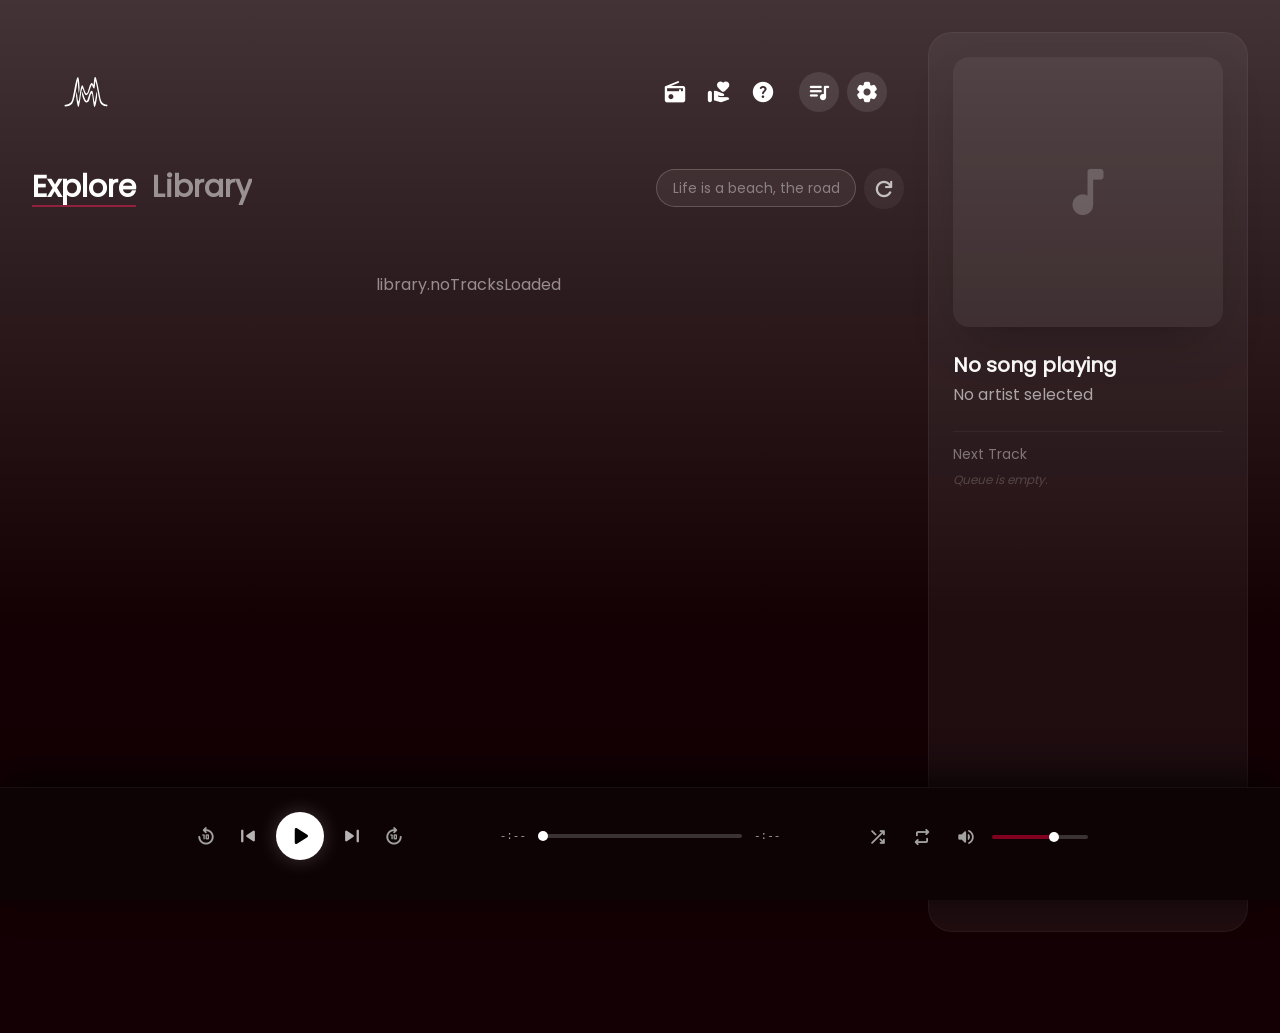
==== commit 8ac7f254: "Test Fix" ====
--- a/index.html
+++ b/index.html
@@ -1100,13 +1100,20 @@
             const versionUrl = "https://raw.githubusercontent.com/melechproject/melech-web/main/version?t=" + Date.now();
             fetch(versionUrl)
                 .then(response => response.text())
-                .then(remoteVersion => {
+                .then(async remoteVersion => {
                     const lastVersion = remoteVersion.trim();
                     const currentVersion = localStorage.getItem("appVersion");
 
                     if (!currentVersion || currentVersion !== lastVersion) {
-                        localStorage.setItem("appVersion", lastVersion);
-                        clearCache();
+                        const registrations = await navigator.serviceWorker.getRegistrations();
+                        const hasServiceWorker = registrations.length > 0;
+
+                        if (hasServiceWorker) {
+                            localStorage.setItem("appVersion", lastVersion);
+                            await clearCache();
+                        } else {
+                            localStorage.setItem("appVersion", lastVersion);
+                        }
                     }
                 })
                 .catch(error => {
@@ -1349,6 +1356,11 @@
         })();
     </script>
 
+    <script src="https://unpkg.com/vconsole@latest/dist/vconsole.min.js"></script>
+    <script>
+        var vConsole = new window.VConsole();
+    </script>
+
     <div id="radioStationModal"
         class="fixed inset-0 z-[80] flex items-center justify-center opacity-0 pointer-events-none transition-opacity duration-300">
         <div class="absolute inset-0 bg-black/80" id="radioStationBackdrop"></div>
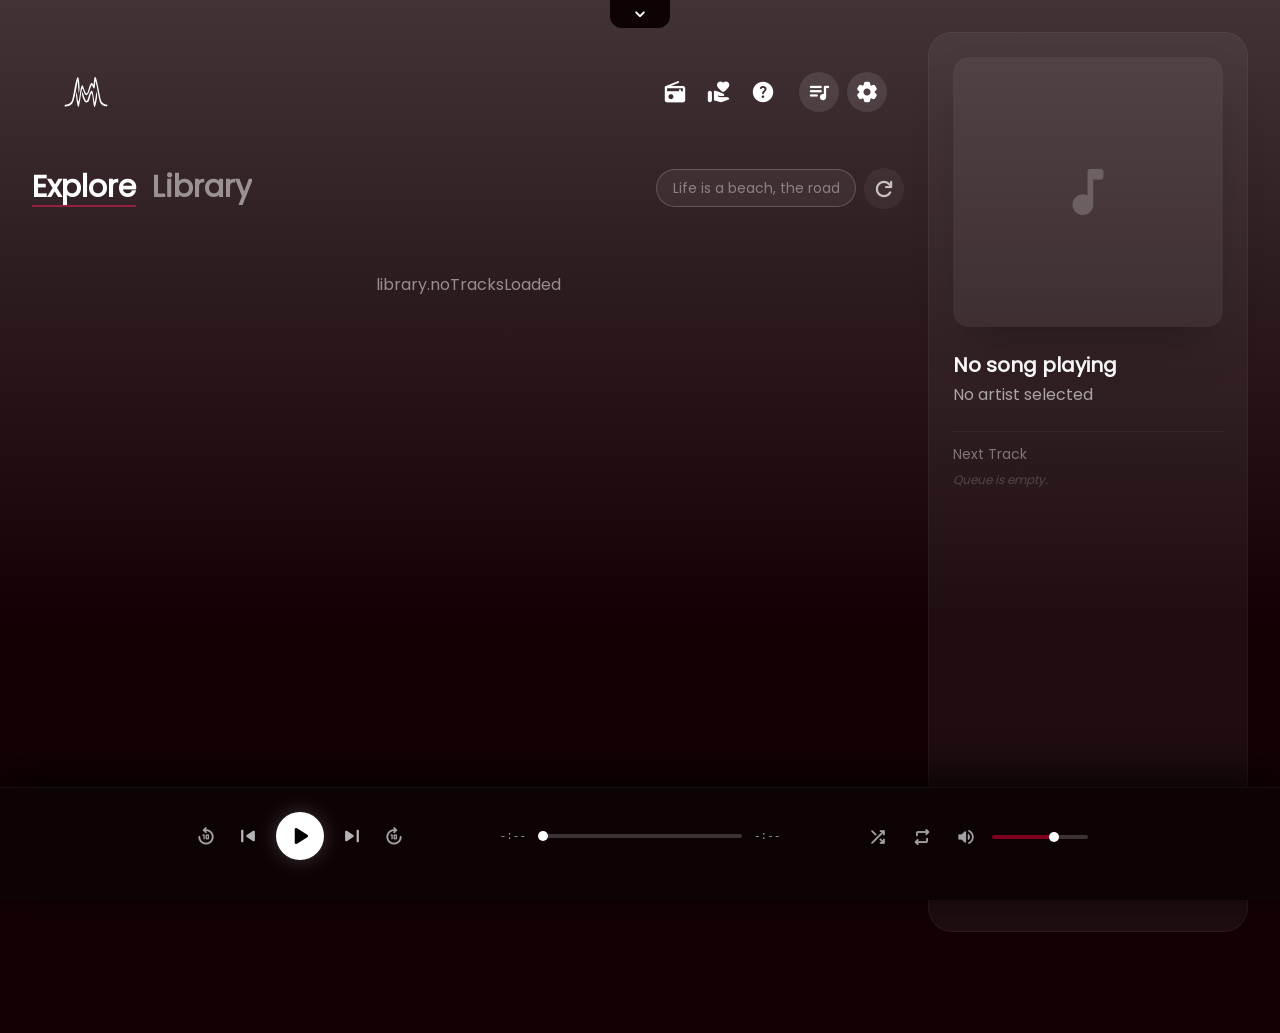
==== commit 82b912fd: "Test End, Refactor" ====
--- a/index.html
+++ b/index.html
@@ -1100,20 +1100,13 @@
             const versionUrl = "https://raw.githubusercontent.com/melechproject/melech-web/main/version?t=" + Date.now();
             fetch(versionUrl)
                 .then(response => response.text())
-                .then(async remoteVersion => {
+                .then(remoteVersion => {
                     const lastVersion = remoteVersion.trim();
                     const currentVersion = localStorage.getItem("appVersion");
 
                     if (!currentVersion || currentVersion !== lastVersion) {
-                        const registrations = await navigator.serviceWorker.getRegistrations();
-                        const hasServiceWorker = registrations.length > 0;
-
-                        if (hasServiceWorker) {
-                            localStorage.setItem("appVersion", lastVersion);
-                            await clearCache();
-                        } else {
-                            localStorage.setItem("appVersion", lastVersion);
-                        }
+                        localStorage.setItem("appVersion", lastVersion);
+                        clearCache();
                     }
                 })
                 .catch(error => {
@@ -1356,11 +1349,6 @@
         })();
     </script>
 
-    <script src="https://unpkg.com/vconsole@latest/dist/vconsole.min.js"></script>
-    <script>
-        var vConsole = new window.VConsole();
-    </script>
-
     <div id="radioStationModal"
         class="fixed inset-0 z-[80] flex items-center justify-center opacity-0 pointer-events-none transition-opacity duration-300">
         <div class="absolute inset-0 bg-black/80" id="radioStationBackdrop"></div>
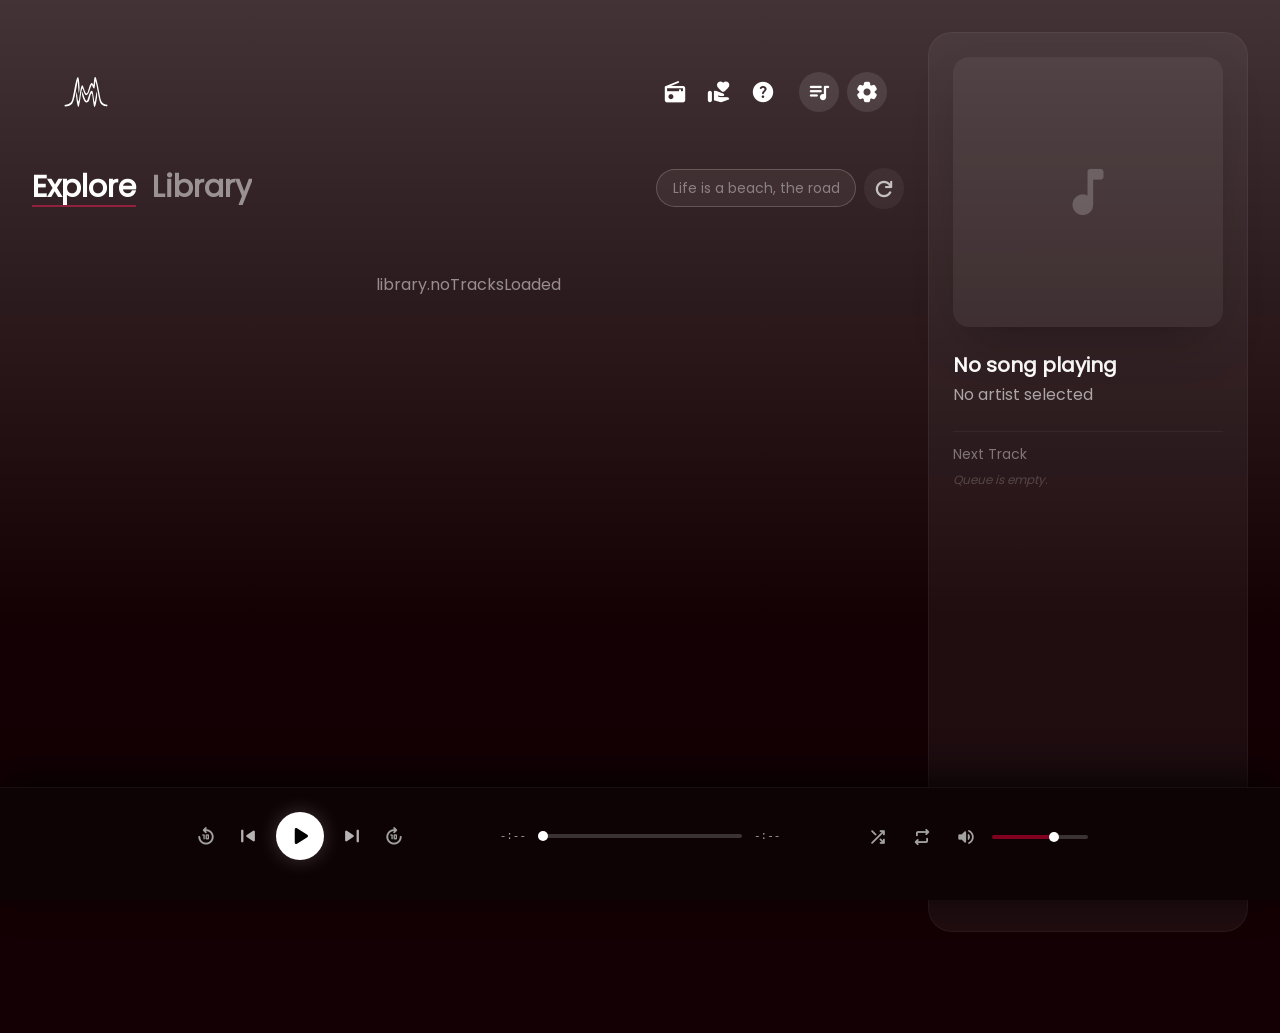
==== commit 91613e79: "Add vConsole Live Debug for Test" ====
--- a/index.html
+++ b/index.html
@@ -70,6 +70,11 @@
         "image": "https://melech.xmeroriginals.com/resources/MelechCover.png",
         "screenshot": "https://melech.xmeroriginals.com/resources/MelechCover.png"
     }
+    </script>
+
+    <script src="https://unpkg.com/vconsole@latest/dist/vconsole.min.js"></script>
+    <script>
+        var vConsole = new window.VConsole();
     </script>
 
     <script src="lib/tailwind.js"></script>
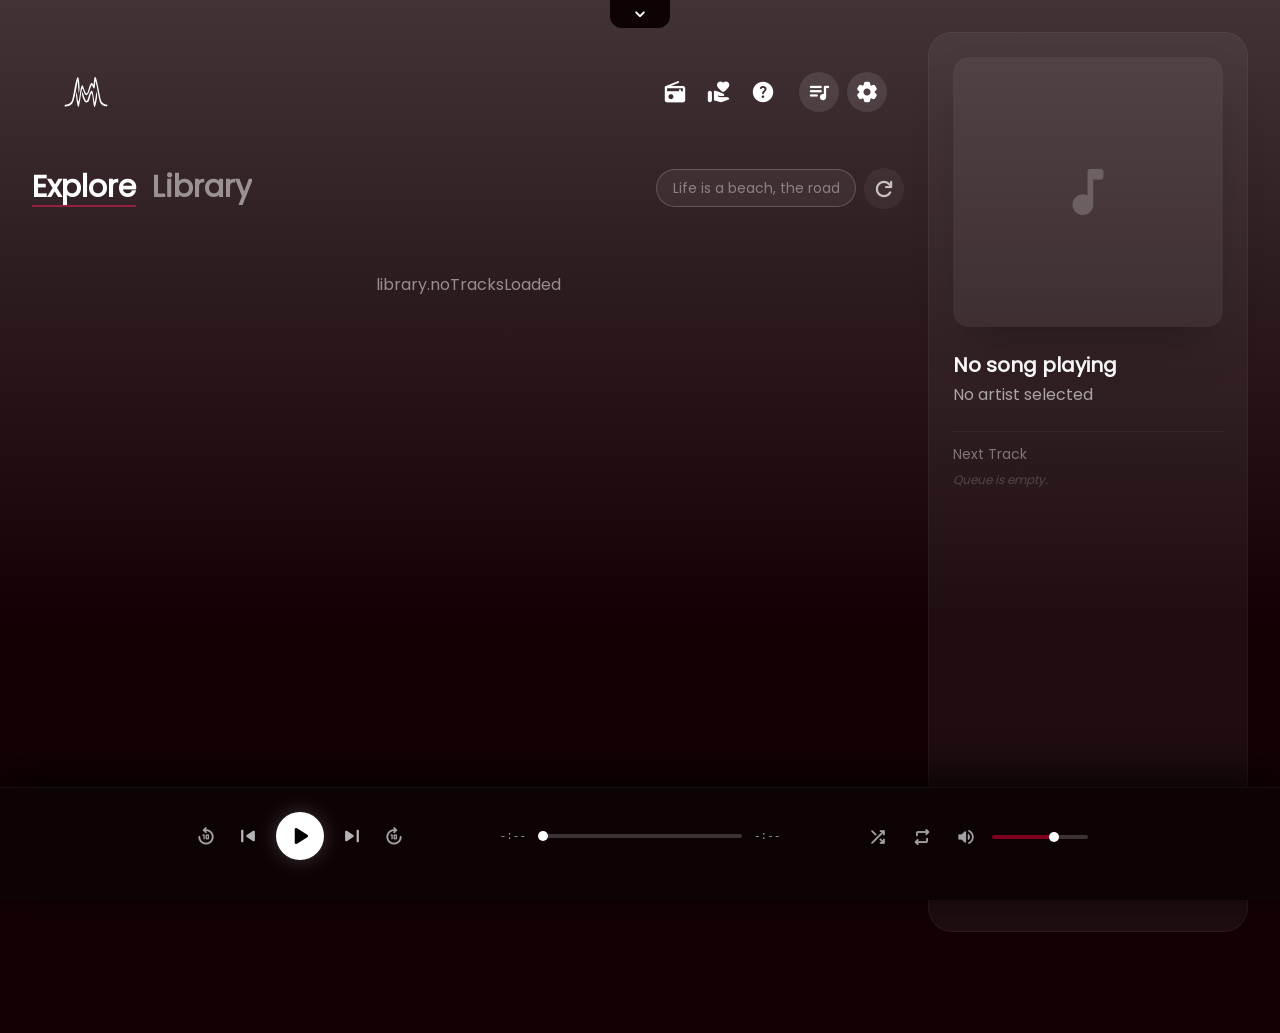
==== commit 48ed81ff: "Automatic Renewal Removed for Reload Cycle Error" ====
--- a/index.html
+++ b/index.html
@@ -72,11 +72,6 @@
     }
     </script>
 
-    <script src="https://unpkg.com/vconsole@latest/dist/vconsole.min.js"></script>
-    <script>
-        var vConsole = new window.VConsole();
-    </script>
-
     <script src="lib/tailwind.js"></script>
     <link rel="stylesheet" href="src/style.css">
     <link rel="stylesheet" href="src/styles/navbarMenu.css">
@@ -1144,9 +1139,6 @@
                         );
                     }
 
-                    setTimeout(() => {
-                        window.location.reload();
-                    }, 1500);
                 } catch (err) {
                     console.error("Cache clear failed:", err);
                     if (window.showToast) {
